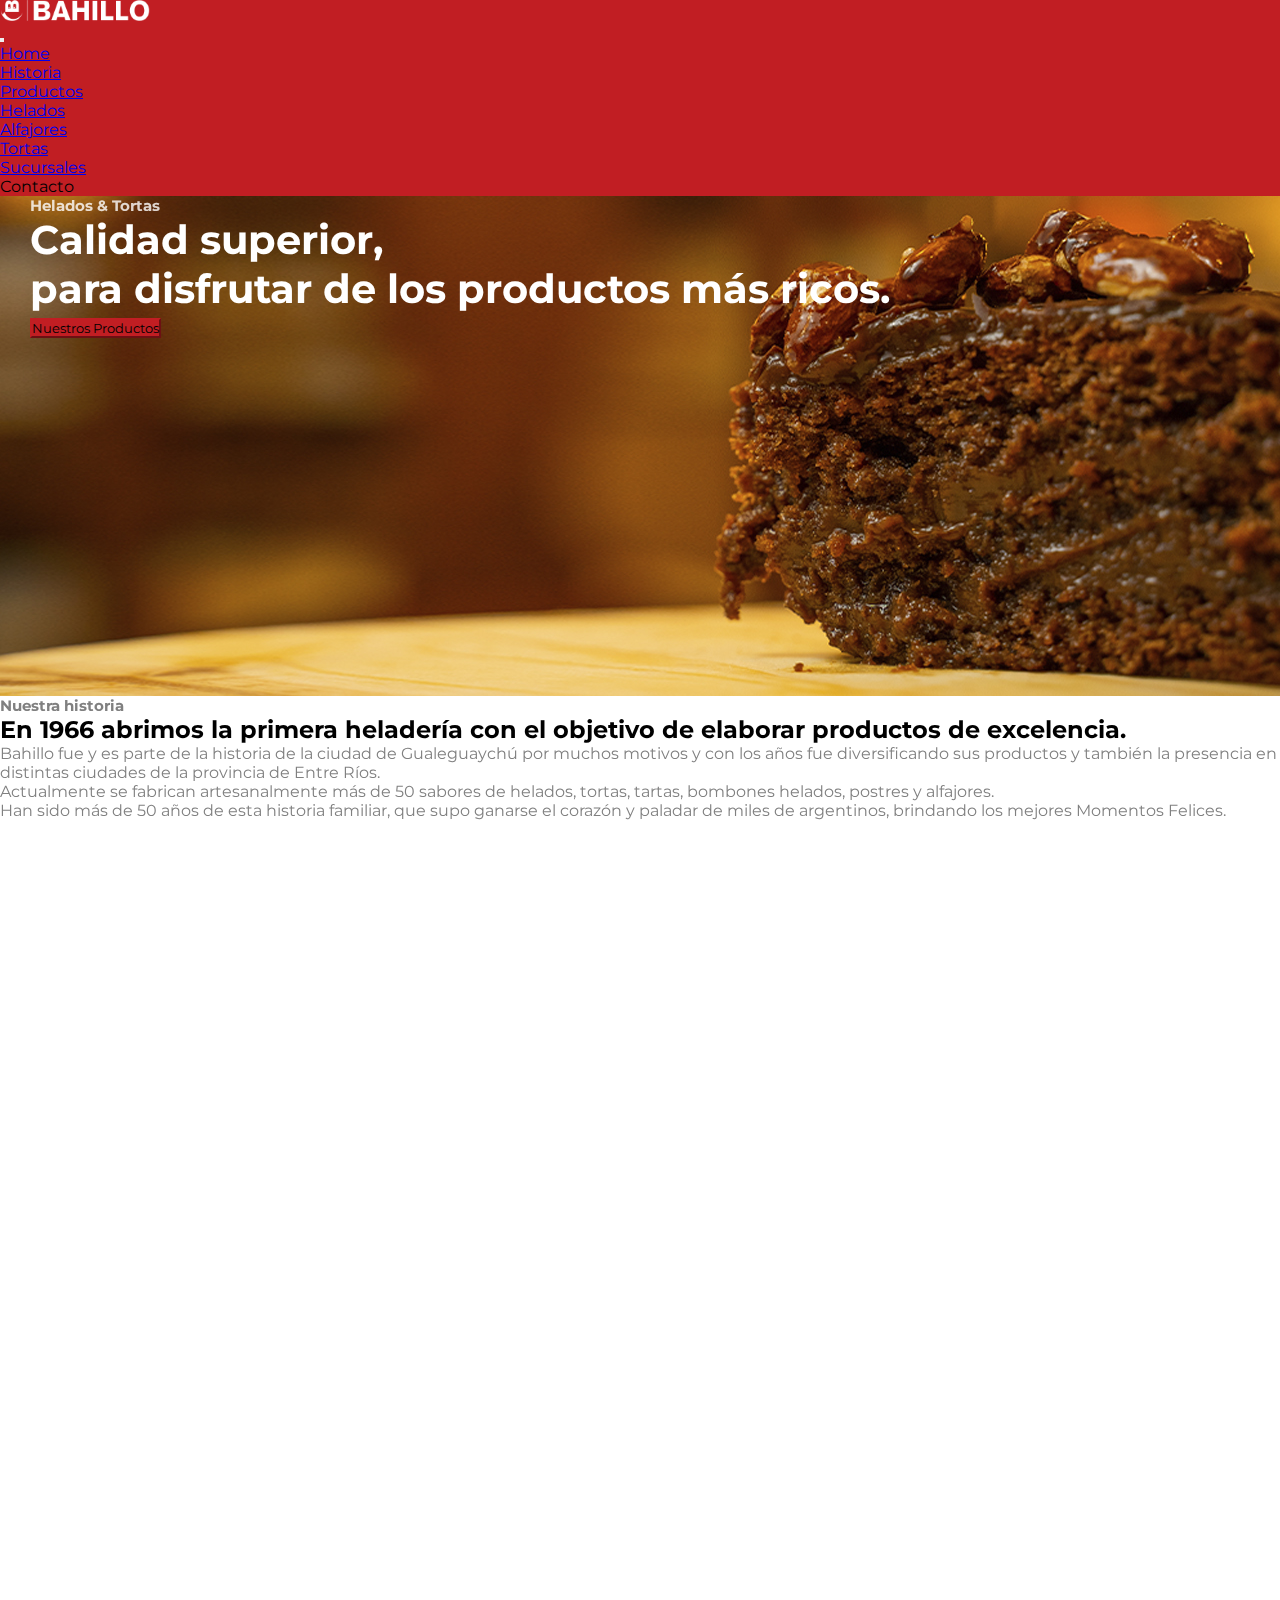
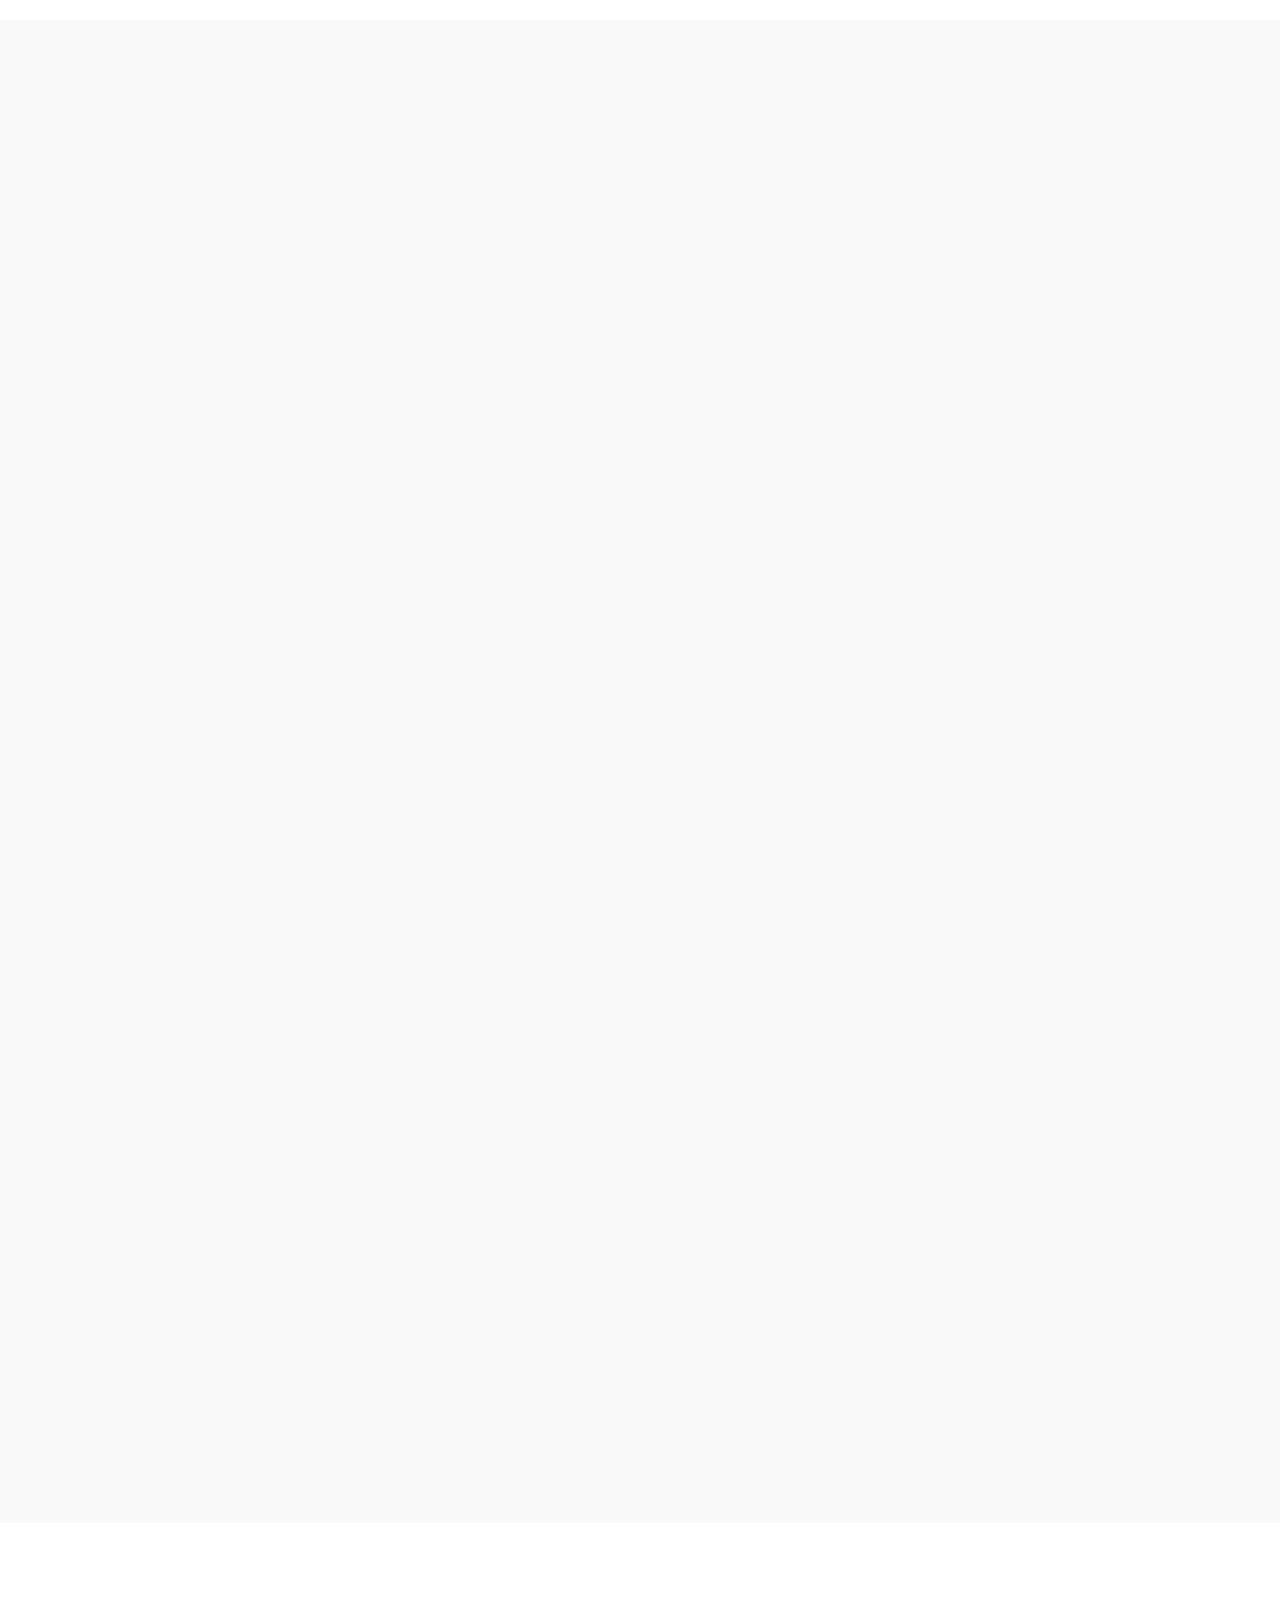
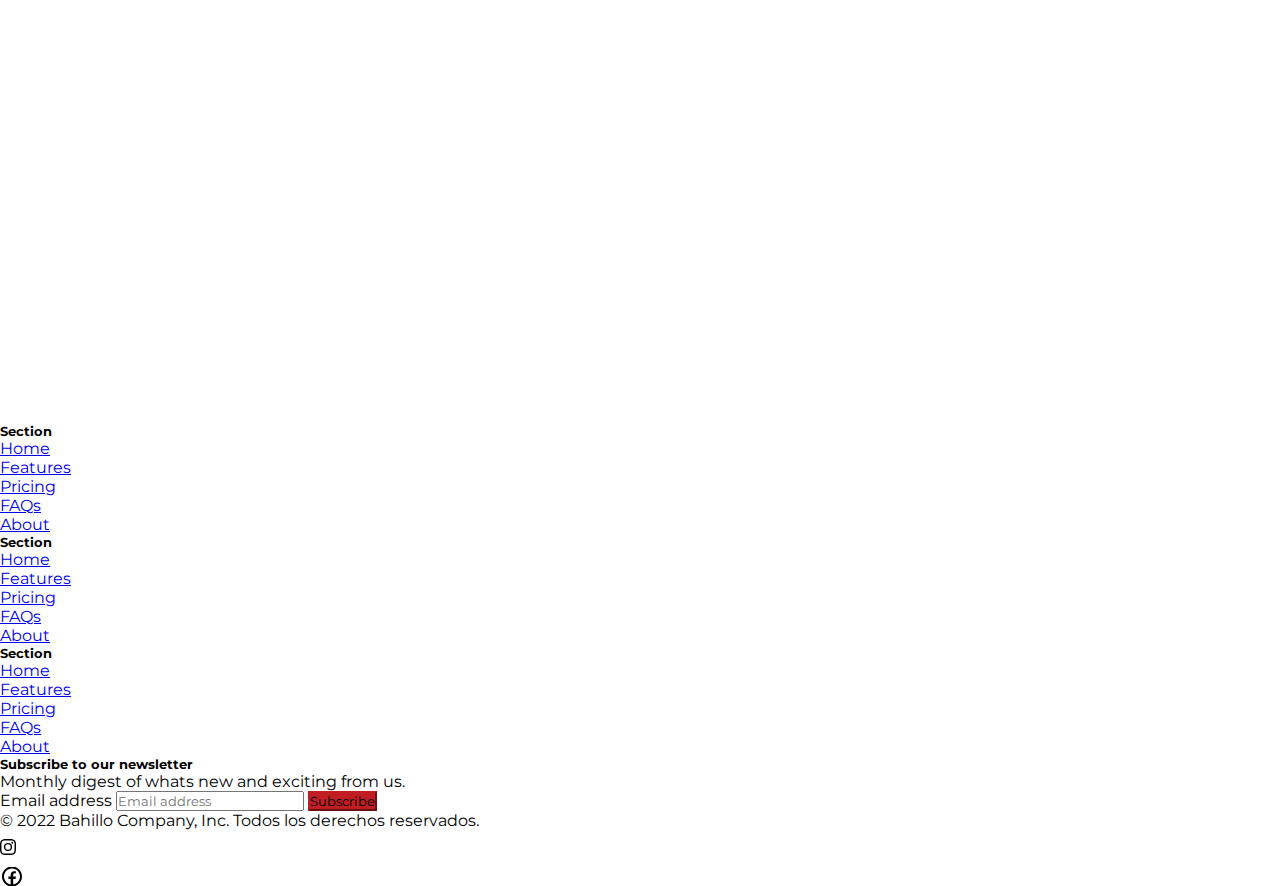
==== index.html @ d0991a2d "first commit" ====
<!DOCTYPE html>
<html lang="en">
<head>
    <meta charset="UTF-8">
    <meta http-equiv="X-UA-Compatible" content="IE=edge">
    <meta name="viewport" content="width=device-width, initial-scale=1.0">
    <link rel="preconnect" href="https://fonts.googleapis.com">
    <link rel="preconnect" href="https://fonts.gstatic.com" crossorigin>
    <link rel="icon" href="./assets/icons/iconredondo-04.png">
    <link href="https://unpkg.com/aos@2.3.1/dist/aos.css" rel="stylesheet">
    <link rel="stylesheet" href="https://unpkg.com/aos@next/dist/aos.css"/>
    <link rel="stylesheet" href="https://cdnjs.cloudflare.com/ajax/libs/animate.css/4.1.1/animate.min.css"/>
    <link href="https://fonts.googleapis.com/css2?family=Montserrat:ital,wght@0,100;0,200;0,300;0,400;0,500;0,600;0,700;0,800;0,900;1,100;1,200;1,300;1,400;1,500;1,600;1,700;1,800;1,900&family=Pacifico&family=Roboto:ital,wght@0,100;0,300;0,400;0,500;0,700;0,900;1,100;1,300;1,400;1,500;1,700;1,900&display=swap" rel="stylesheet">
    <link href="https://cdn.jsdelivr.net/npm/bootstrap@5.1.3/dist/css/bootstrap.min.css" rel="stylesheet" integrity="sha384-1BmE4kWBq78iYhFldvKuhfTAU6auU8tT94WrHftjDbrCEXSU1oBoqyl2QvZ6jIW3" crossorigin="anonymous">
    <link rel="stylesheet" href="./style.css">    
    <title>Bahillo</title>
</head>


<body>


    <nav class="navbar navbar-expand-lg navbar-dark" style= "background-color: #C11E23;">
  <div class="container-fluid">
    <a class="navbar-brand" href="#">
        <img src="/assets/icons/LOGOCOMPLETO.png" width="150" class="d-inline-block align-items-center" alt="logo">
        
      </a>
  </div>
  <button class="navbar-toggler zoom" type="button" data-bs-toggle="collapse" data-bs-target="#navbarSupportedContent" aria-controls="navbarSupportedContent" aria-expanded="false" aria-label="Toggle navigation">
    <span class="navbar-toggler-icon"></span>
  </button>
  <div class="collapse navbar-collapse" id="navbarSupportedContent">
    <ul class="navbar-nav mx-auto mb-2 mb-lg-0">
        <li class="nav-item">
          <a class="nav-link active" aria-current="page" href="#">Home</a>
        </li>
        <li class="nav-item">
          <a class="nav-link" href="#">Historia</a>
        </li>
        <li class="nav-item dropdown">
            <a class="nav-link dropdown-toggle" href="#" id="navbarDropdown" role="button" data-bs-toggle="dropdown" aria-expanded="false">
              Productos
            </a>
            <ul class="dropdown-menu" aria-labelledby="navbarDropdown">
              <li><a class="dropdown-item" href="#">Helados</a></li>
              <li><a class="dropdown-item" href="#">Alfajores</a></li>
              <li><a class="dropdown-item" href="#">Tortas</a></li>
            </ul>
          </li>
          <li class="nav-item">
            <a class="nav-link" href="#">Sucursales</a>
          </li>
        <li class="nav-item">
          <a class="nav-link disabled">Contacto</a>
        </li>

      </ul>
    </div>
  </div>
</nav>


<header>
<div class="cover d-flex align-items-start justify-content-center flex-column wow fade" data-aos="fade-zoom-in"
data-aos-duration="500">
    
    <h3 class="wow fade" data-aos="fade-zoom-in"
    data-aos-duration="2500">Helados &amp; Tortas</h3>
    <h1 class="wow fadeIn" data-aos="fade-up"
    data-aos-duration="1000">Calidad superior, <br> <span class="wow fade" data-aos="fade-zoom-in"
    data-aos-duration="2500">para disfrutar de los productos más ricos.</span></h1>
    <button type="button" class="btn btn-danger btn-sm class wow fade" data-aos="fade-zoom-in"
    data-aos-duration="2500">Nuestros Productos</button>

</div>

</header>

<section id="historia" data-stellar-background-ratio="0.5">
    <div class="container mt-5">
         <div class="row">

              <div class="col-md-6 row align-items-center mb-5">
                   <div class="textohistoria">
                        <div>
                             <h4 class="wow fade" data-aos="fade-zoom-in"
                             data-aos-duration="1500">Nuestra historia</h4>
                             <h2 class=wow fade" data-aos="fade-zoom-in"
                             data-aos-duration="1500">En 1966 abrimos la primera heladería con el objetivo de elaborar productos de excelencia.</h2>
                        </div>

                        <div class="parrafohistoria wow fade" data-aos="fade-zoom-in"
                        data-aos-duration="2500">
                             <p>Bahillo fue y es parte de la historia de la ciudad de Gualeguaychú por muchos motivos y con los años fue diversificando sus productos y también la presencia en distintas ciudades de la provincia de Entre Ríos.</p>
                             <p>Actualmente se fabrican artesanalmente más de 50 sabores de helados, tortas, tartas, bombones helados, postres y alfajores.</p>
                             <p>Han sido más de 50 años de esta historia familiar, que supo ganarse el corazón y paladar de miles de argentinos, brindando los mejores Momentos Felices.</p>
                        </div>
                   </div>
              </div>

              <div class="col-md-6 imgsucursal">
                   <div>
                        <img src="./assets/img/succostanera.jpg"  alt="sucursal" class="container-fluid wow fade" data-aos="fade-left"
                        data-aos-offset="300"
                        data-aos-easing="ease-in-sine" data-aos-duration="1500">
                   </div>
              </div>
              
         </div>
    </div>
</section>



<!-- PRODUCTOS -->

<section class="backcolor">
    
<div class="textproducts justify-content-center mt-5">

        <h2 class="wow fadeIn" data-aos="fade-up"
        data-aos-duration="1000">Nuestros Productos</h2>
        <p class="wow fadeIn" data-aos="fade-up"
        data-aos-duration="1500">CALIDAD ARTESANAL</p>

    </div>



 <div class="container mt-5 mb-5">
     <div class="row justify-content-md-center">
    
  <div class="col-3">
<div class="card wow fadeIn border-0" data-aos="fade-up"
data-aos-duration="1000" style="width: 18rem;">
    <img class="card border-0" src="./assets/img/potes.jpg" alt="Card image cap">
    <div class="card-body">
      <h5 class="card-title">Helados</h5>
      <p class="card-text">Cremas, frutales, especiales de la casa.</p>
      <a href="#" class="btn btn-primary">Más info</a>
    </div>
  </div>
  </div> 

  <div class="col-3">
  <div class="card border-0 wow fadeIn" data-aos="fade-up"
  data-aos-duration="1300" style="width: 18rem;">
    <img class="card-img-top" src="./assets/img/tortas.jpg" alt="Card image cap">
    <div class="card-body">
      <h5 class="card-title">Tortas</h5>
      <p class="card-text">clásicas, heladas, especiales de la casa.</p>
      <a href="#" class="btn btn-primary">Más info</a>
    </div>
  </div>
</div>

<div class="col-3">
  <div class="card wow fadeIn border-0" data-aos="fade-up"
  data-aos-duration="1600" style="width: 18rem;">
    <img class="card-img-top" src="./assets/img/alfajores.jpg" alt="Card image cap">
    <div class="card-body">
      <h5 class="card-title">Alfajores</h5>
      <p class="card-text">Chocolate, Chocolate blanco, Dulce de leche y Fruta.</p>
      <a href="#" class="btn btn-primary">Más info</a>
    </div>
  </div>
</div>
  </div>
   </div>

</section>

<div class="cover2 d-flex align-items-start justify-content-center flex-column wow fade" data-aos="fade-zoom-in"
data-aos-duration="500">
    
    <div>
    
    <h3 class="wow fade" data-aos="fade-zoom-in"
    data-aos-duration="2500"> <img src="./assets/icons/heladito-04.png" alt="icon" width="10"> Helados Artesanales</h3>
    </div>
    <h1 class="wow fadeIn" data-aos="fade-up"
    data-aos-duration="1500">Contamos con una amplia variedad de helados<br> artesanales con recetas exclusivas para cada sabor.</h1>
    <button type="button" class="btn btn-danger btn-sm class wow fade" data-aos="fade-zoom-in"
    data-aos-duration="2500">Conocé nuestros gustos</button>

</div>

<div class="container">
    <footer class="py-5">
      <div class="row">
        <div class="col-2">
          <h5>Section</h5>
          <ul class="nav flex-column">
            <li class="nav-item mb-2"><a href="#" class="nav-link p-0 text-muted">Home</a></li>
            <li class="nav-item mb-2"><a href="#" class="nav-link p-0 text-muted">Features</a></li>
            <li class="nav-item mb-2"><a href="#" class="nav-link p-0 text-muted">Pricing</a></li>
            <li class="nav-item mb-2"><a href="#" class="nav-link p-0 text-muted">FAQs</a></li>
            <li class="nav-item mb-2"><a href="#" class="nav-link p-0 text-muted">About</a></li>
          </ul>
        </div>
  
        <div class="col-2">
          <h5>Section</h5>
          <ul class="nav flex-column">
            <li class="nav-item mb-2"><a href="#" class="nav-link p-0 text-muted">Home</a></li>
            <li class="nav-item mb-2"><a href="#" class="nav-link p-0 text-muted">Features</a></li>
            <li class="nav-item mb-2"><a href="#" class="nav-link p-0 text-muted">Pricing</a></li>
            <li class="nav-item mb-2"><a href="#" class="nav-link p-0 text-muted">FAQs</a></li>
            <li class="nav-item mb-2"><a href="#" class="nav-link p-0 text-muted">About</a></li>
          </ul>
        </div>
  
        <div class="col-2">
          <h5>Section</h5>
          <ul class="nav flex-column">
            <li class="nav-item mb-2"><a href="#" class="nav-link p-0 text-muted">Home</a></li>
            <li class="nav-item mb-2"><a href="#" class="nav-link p-0 text-muted">Features</a></li>
            <li class="nav-item mb-2"><a href="#" class="nav-link p-0 text-muted">Pricing</a></li>
            <li class="nav-item mb-2"><a href="#" class="nav-link p-0 text-muted">FAQs</a></li>
            <li class="nav-item mb-2"><a href="#" class="nav-link p-0 text-muted">About</a></li>
          </ul>
        </div>
  
        <div class="col-4 offset-1">
          <form>
            <h5>Subscribe to our newsletter</h5>
            <p>Monthly digest of whats new and exciting from us.</p>
            <div class="d-flex w-100 gap-2">
              <label for="newsletter1" class="visually-hidden">Email address</label>
              <input id="newsletter1" type="text" class="form-control" placeholder="Email address">
              <button class="btn btn-primary" type="button">Subscribe</button>
            </div>
          </form>
        </div>
      </div>
  
      <div class="d-flex justify-content-between py-4 my-4 border-top">
        <p>&copy; 2022 Bahillo Company, Inc. Todos los derechos reservados.</p>
        <ul class="list-unstyled d-flex">
          <li class="ms-3"><a class="instagram" href="https://www.instagram.com/helados.bahillo/"><svg class="bi" width="24" height="24"><use xlink:href="https://www.instagram.com/helados.bahillo/"/></svg></a></li>
          <li class="ms-3"><a class="face" href="https://www.facebook.com/heladosbahillo1966"><svg class="bi" width="24" height="24"><use xlink:href="https://www.facebook.com/heladosbahillo1966"/></svg></a></li>
        </ul>
      </div>
    </footer>
  </div>
  



<script src="https://cdn.jsdelivr.net/npm/@popperjs/core@2.10.2/dist/umd/popper.min.js" integrity="sha384-7+zCNj/IqJ95wo16oMtfsKbZ9ccEh31eOz1HGyDuCQ6wgnyJNSYdrPa03rtR1zdB" crossorigin="anonymous"></script>
<script src="https://cdn.jsdelivr.net/npm/bootstrap@5.1.3/dist/js/bootstrap.min.js" integrity="sha384-QJHtvGhmr9XOIpI6YVutG+2QOK9T+ZnN4kzFN1RtK3zEFEIsxhlmWl5/YESvpZ13" crossorigin="anonymous"></script>
<script src="https://unpkg.com/aos@2.3.1/dist/aos.js"></script>
      <script>
  AOS.init();
</script>
</body>
</html>
---- style.css ----
* {
  margin: 0;
  padding: 0;
  font-family: 'Montserrat', sans-serif;
}

.cover {
  background-image: url(./assets/img/tortawide.jpg);
  background-repeat: no-repeat;
  background-position: center;
  height: 500px;
}

.cover h1 {
  color: white;
  font-size: 40px;
  margin-left: 30px;
  font-weight: bold;
}

.cover h3 {
  font-size: 15px;
  color: rgba(255, 255, 255, 0.801);
  margin-left: 30px;
}

.cover button {
  margin-top: 5px;
  background-color: #C11E23;
  border-color: #C11E23;
  margin-left: 30px;
}

.textohistoria h4 {
  font-size: 15px;
  color: gray;
}

.textohistoria h2 {
  font-weight: bold;
}

.textohistoria p {
  color: gray;
}

.textproducts h2 {
  font-weight: bold;
  text-align: center;
  font-size: 27px;
}

.textproducts p {
  text-align: center;
  font-size: 12px;
  font-weight: bold;
  color: gray;
}

.backcolor {
  padding: 12px 0px 12px 0px;
  background-color: rgba(201, 201, 201, 0.11);
}

.cover2 {
  background-image: url(./assets/img/heladowide.jpg);
  background-repeat: no-repeat;
  background-position: center;
  height: 500px;
}

.cover2 h1 {
  color: white;
  font-size: 40px;
  margin-left: 30px;
  font-weight: bold;
}

.cover2 h3 {
  font-size: 15px;
  color: #f3f3f3;
  margin-left: 30px;
}

.cover2 button {
  margin-top: 5px;
  background-color: #C11E23;
  border-color: #C11E23;
  margin-left: 30px;
}

.card {
  -webkit-box-shadow: rgba(149, 157, 165, 0.2) 0px 8px 24px;
          box-shadow: rgba(149, 157, 165, 0.2) 0px 8px 24px;
}

.btn {
  background-color: #C11E23;
  border-color: #C11E23;
}

.instagram {
  background-image: url(./assets/icons/instagram.svg);
  background-repeat: no-repeat;
}

.face {
  background-image: url(./assets/icons/icons8-facebook.svg);
  background-repeat: no-repeat;
  background-position: 0%;
}
/*# sourceMappingURL=style.css.map */
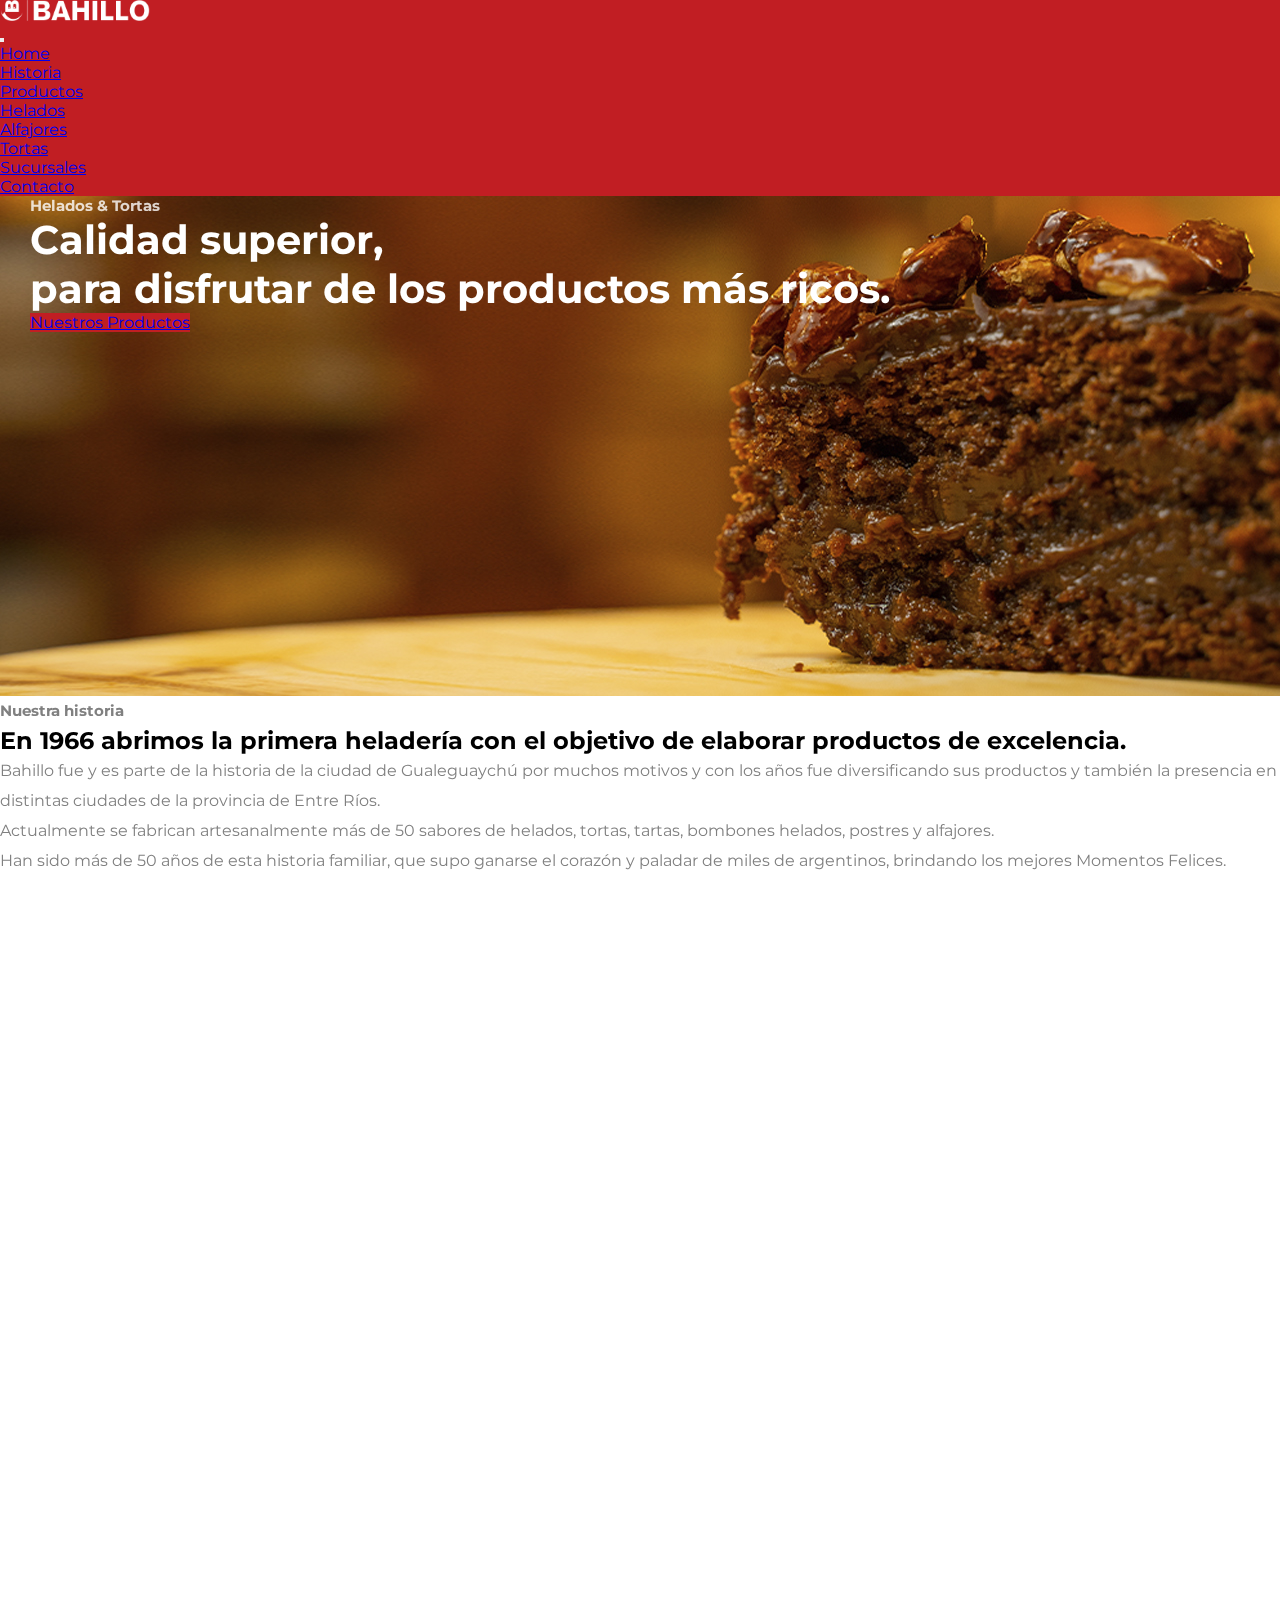
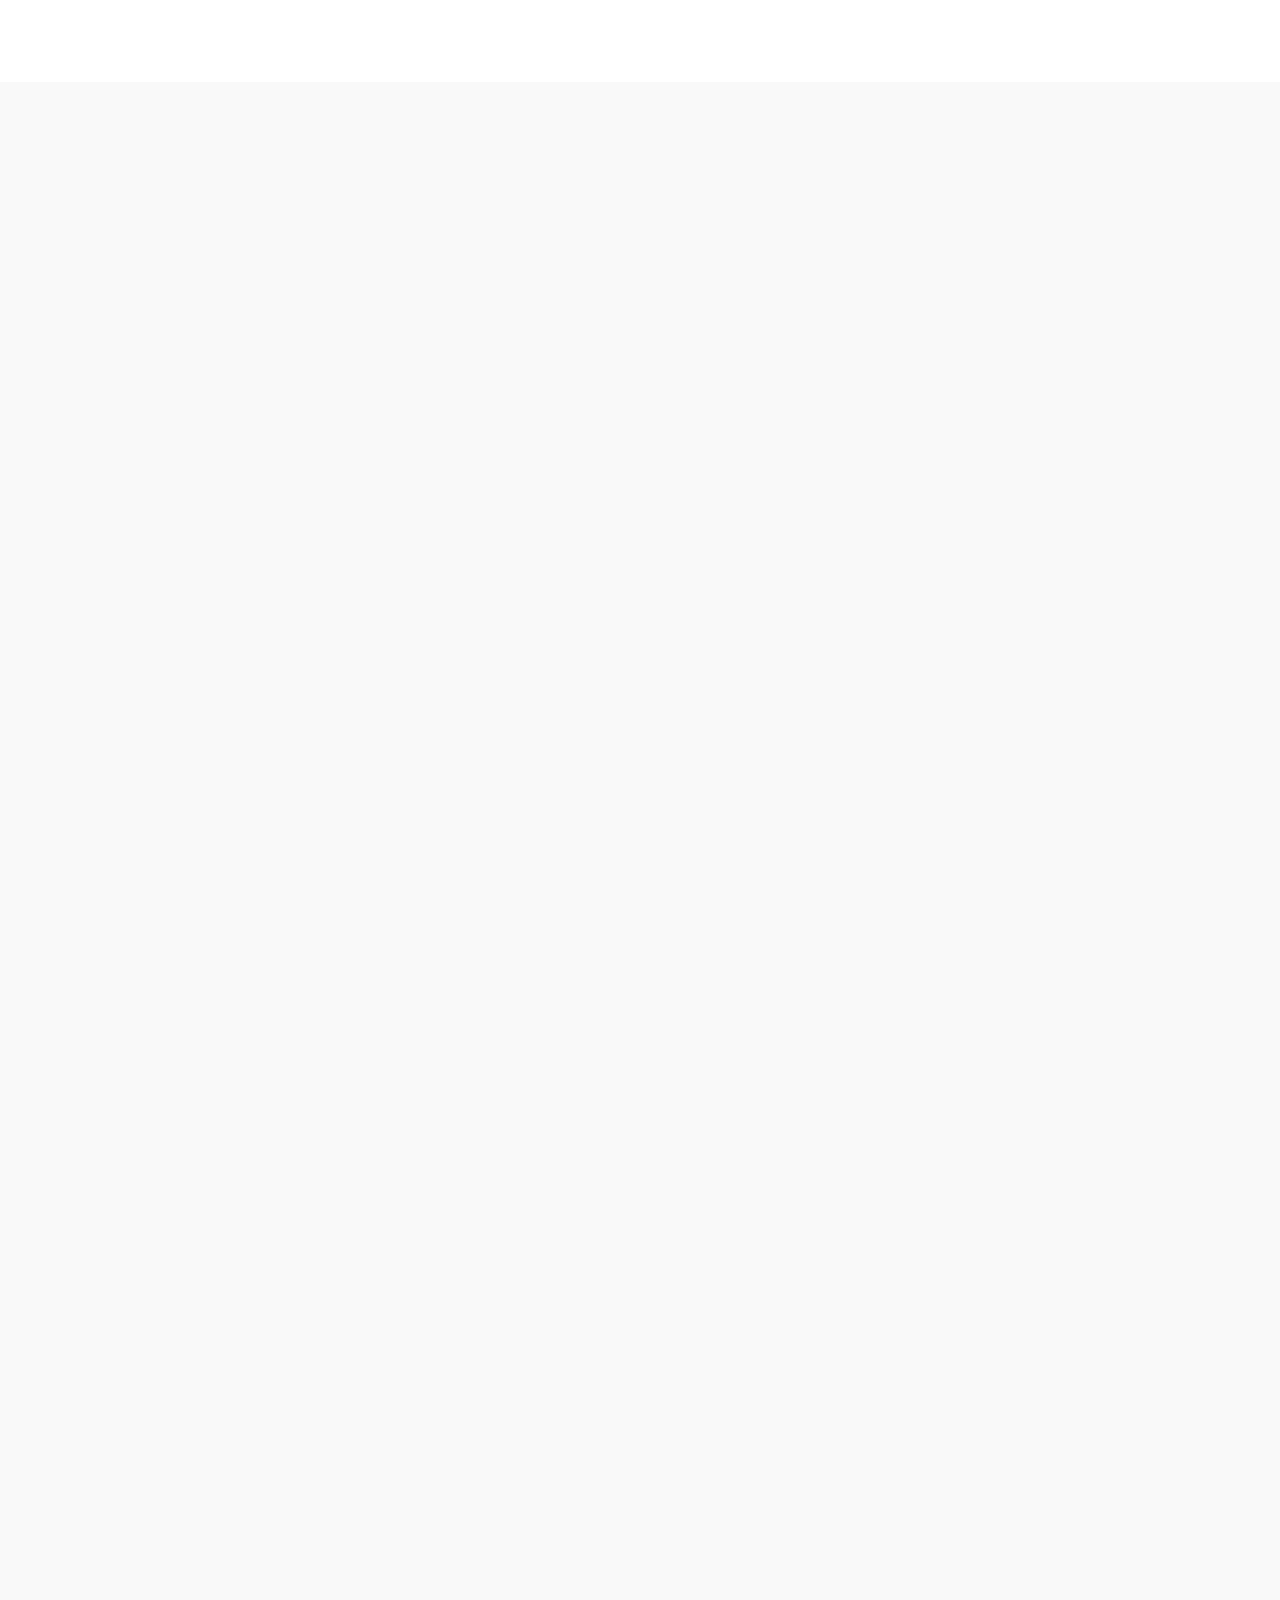
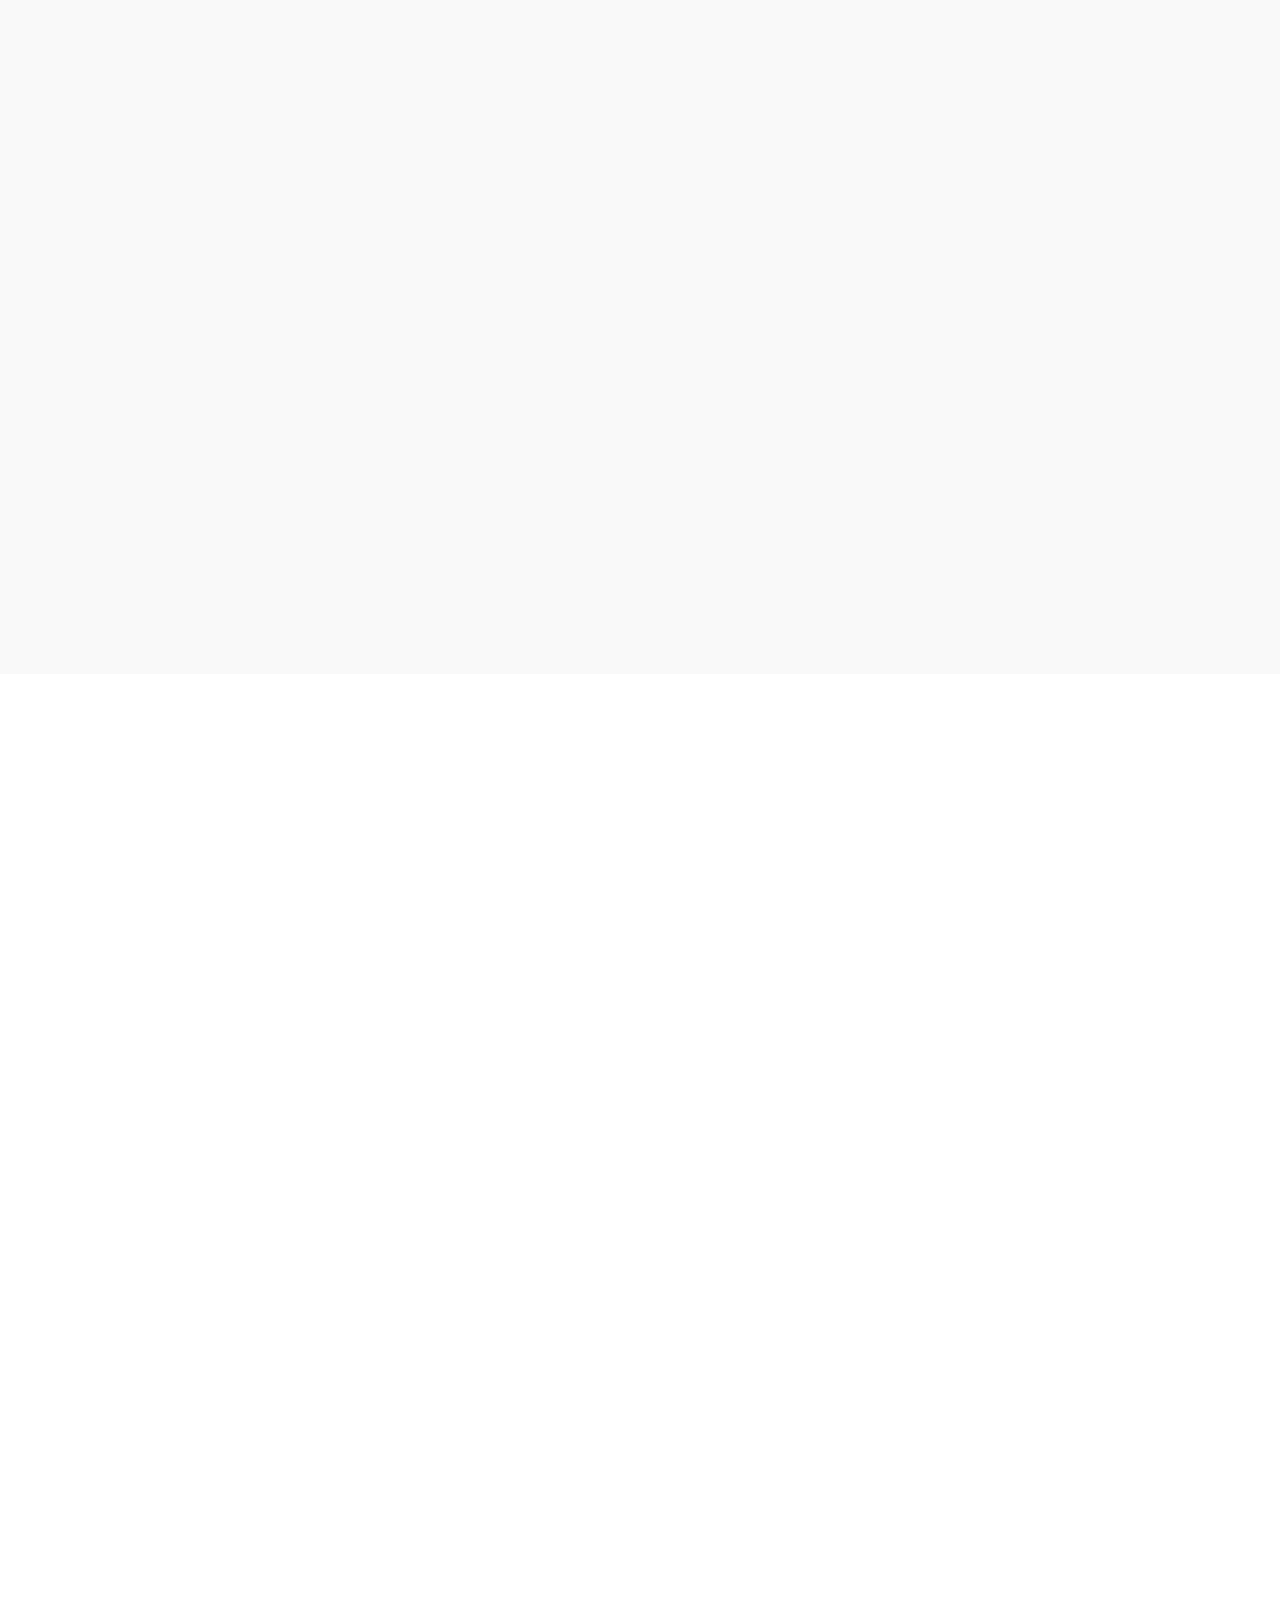
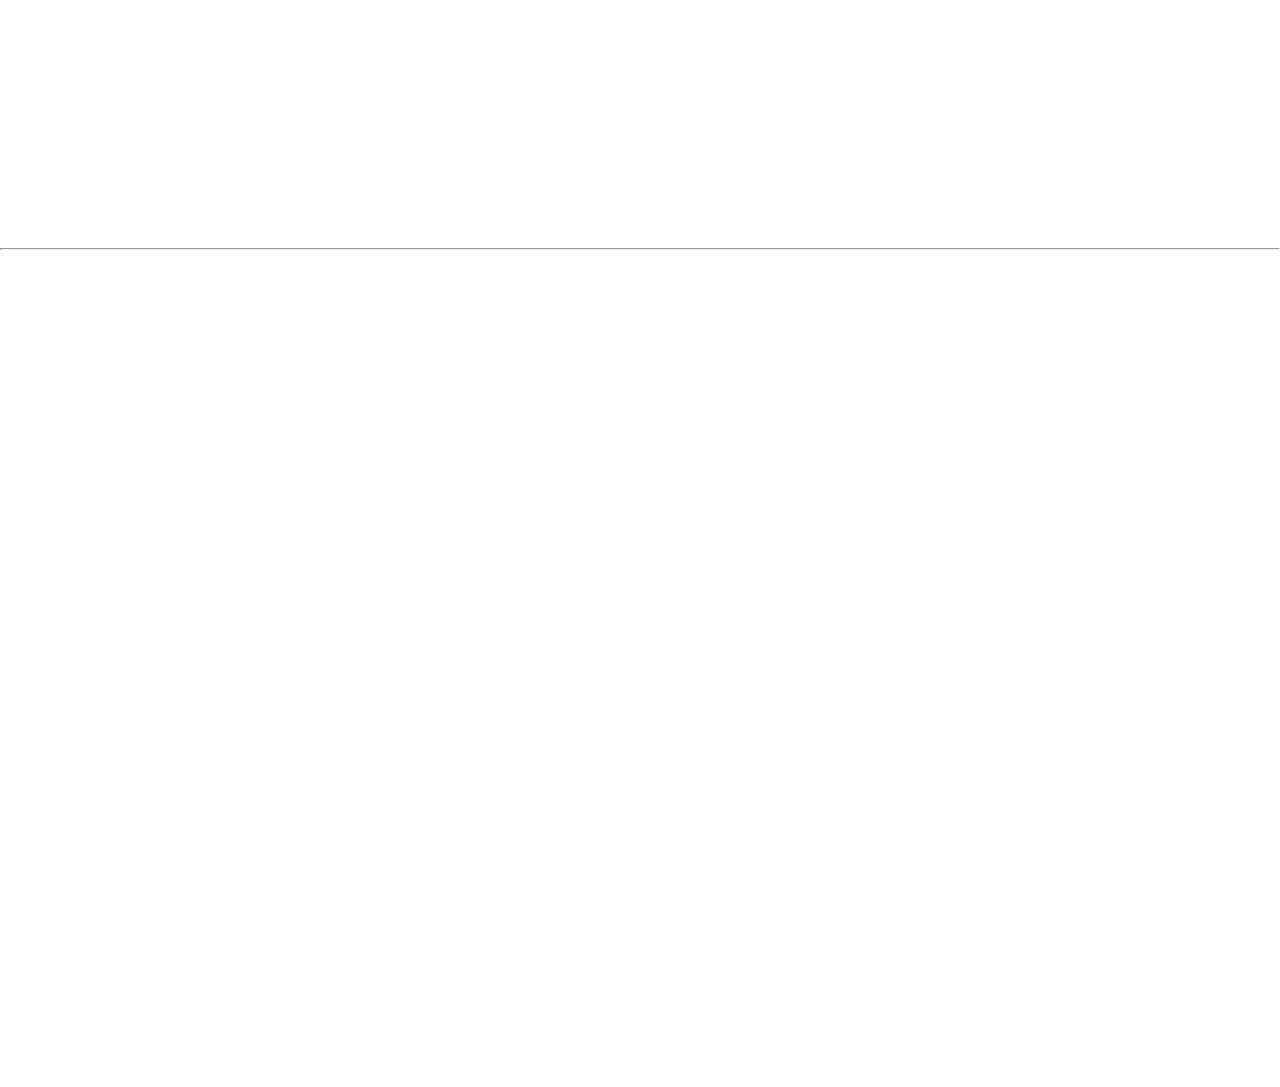
==== commit 73b1d0ae: "segundo commit" ====
--- a/index.html
+++ b/index.html
@@ -23,11 +23,11 @@
     <nav class="navbar navbar-expand-lg navbar-dark" style= "background-color: #C11E23;">
   <div class="container-fluid">
     <a class="navbar-brand" href="#">
-        <img src="/assets/icons/LOGOCOMPLETO.png" width="150" class="d-inline-block align-items-center" alt="logo">
+        <img src="/assets/icons/LOGOCOMPLETO.png" width="150" class="d-inline-block align-items-center navmedia" alt="logo">
         
       </a>
   </div>
-  <button class="navbar-toggler zoom" type="button" data-bs-toggle="collapse" data-bs-target="#navbarSupportedContent" aria-controls="navbarSupportedContent" aria-expanded="false" aria-label="Toggle navigation">
+  <button class="navbar-toggler" type="button" data-bs-toggle="collapse" data-bs-target="#navbarSupportedContent" aria-controls="navbarSupportedContent" aria-expanded="false" aria-label="Toggle navigation">
     <span class="navbar-toggler-icon"></span>
   </button>
   <div class="collapse navbar-collapse" id="navbarSupportedContent">
@@ -36,23 +36,23 @@
           <a class="nav-link active" aria-current="page" href="#">Home</a>
         </li>
         <li class="nav-item">
-          <a class="nav-link" href="#">Historia</a>
+          <a class="nav-link" href="#historia">Historia</a>
         </li>
         <li class="nav-item dropdown">
-            <a class="nav-link dropdown-toggle" href="#" id="navbarDropdown" role="button" data-bs-toggle="dropdown" aria-expanded="false">
+            <a class="nav-link dropdown-toggle" href="#productos" id="navbarDropdown" role="button" data-bs-toggle="dropdown" aria-expanded="false">
               Productos
             </a>
             <ul class="dropdown-menu" aria-labelledby="navbarDropdown">
-              <li><a class="dropdown-item" href="#">Helados</a></li>
-              <li><a class="dropdown-item" href="#">Alfajores</a></li>
-              <li><a class="dropdown-item" href="#">Tortas</a></li>
+              <li><a class="dropdown-item" href="./pages/helados.html">Helados</a></li>
+              <li><a class="dropdown-item" href="#productos">Alfajores</a></li>
+              <li><a class="dropdown-item" href="#productos">Tortas</a></li>
             </ul>
           </li>
           <li class="nav-item">
-            <a class="nav-link" href="#">Sucursales</a>
+            <a class="nav-link" href="#sucursales">Sucursales</a>
           </li>
         <li class="nav-item">
-          <a class="nav-link disabled">Contacto</a>
+          <a class="nav-link" href="#contacto">Contacto</a>
         </li>
 
       </ul>
@@ -62,31 +62,39 @@
 
 
 <header>
+  <a name="#home" id="home"></a>
 <div class="cover d-flex align-items-start justify-content-center flex-column wow fade" data-aos="fade-zoom-in"
 data-aos-duration="500">
     
     <h3 class="wow fade" data-aos="fade-zoom-in"
     data-aos-duration="2500">Helados &amp; Tortas</h3>
+    
     <h1 class="wow fadeIn" data-aos="fade-up"
-    data-aos-duration="1000">Calidad superior, <br> <span class="wow fade" data-aos="fade-zoom-in"
+    data-aos-duration="1500">Calidad superior, <br> <span class="wow fade" data-aos="fade-zoom-in"
     data-aos-duration="2500">para disfrutar de los productos más ricos.</span></h1>
-    <button type="button" class="btn btn-danger btn-sm class wow fade" data-aos="fade-zoom-in"
-    data-aos-duration="2500">Nuestros Productos</button>
+    
+    <a href="#productos" type="button" class="btn btn-danger btn-sm class wow fade" data-aos="fade-zoom-in"
+    data-aos-duration="2500">Nuestros Productos</a>
+
+    <!-- <a href="#productos"></a>
+    <a href="#productos" class="btn btn-primary btn-lg active" role="button" aria-pressed="true">Primary link</a> -->
 
 </div>
 
 </header>
 
-<section id="historia" data-stellar-background-ratio="0.5">
+<section id="historia" data-stellar-background-ratio="0.5"> <a name="#historia" id="#historia"></a>
     <div class="container mt-5">
          <div class="row">
 
               <div class="col-md-6 row align-items-center mb-5">
+
                    <div class="textohistoria">
                         <div>
+                          
                              <h4 class="wow fade" data-aos="fade-zoom-in"
                              data-aos-duration="1500">Nuestra historia</h4>
-                             <h2 class=wow fade" data-aos="fade-zoom-in"
+                             <h2 class="wow fade" data-aos="fade-zoom-in"
                              data-aos-duration="1500">En 1966 abrimos la primera heladería con el objetivo de elaborar productos de excelencia.</h2>
                         </div>
 
@@ -103,7 +111,7 @@
                    <div>
                         <img src="./assets/img/succostanera.jpg"  alt="sucursal" class="container-fluid wow fade" data-aos="fade-left"
                         data-aos-offset="300"
-                        data-aos-easing="ease-in-sine" data-aos-duration="1500">
+                        data-aos-easing="ease-in-sine" data-aos-duration="1000">
                    </div>
               </div>
               
@@ -111,11 +119,10 @@
     </div>
 </section>
 
-
-
 <!-- PRODUCTOS -->
 
-<section class="backcolor">
+<section class="backcolor"> <a name="#productos" id="productos"></a>
+  
     
 <div class="textproducts justify-content-center mt-5">
 
@@ -128,22 +135,24 @@
 
 
 
- <div class="container mt-5 mb-5">
-     <div class="row justify-content-md-center">
-    
-  <div class="col-3">
+ <div class="container mt-5 mb-5 container-fluid flexproducts">
+     <div class="row justify-content-md-center g-4">
+    
+  <div class="col">
 <div class="card wow fadeIn border-0" data-aos="fade-up"
 data-aos-duration="1000" style="width: 18rem;">
     <img class="card border-0" src="./assets/img/potes.jpg" alt="Card image cap">
     <div class="card-body">
       <h5 class="card-title">Helados</h5>
       <p class="card-text">Cremas, frutales, especiales de la casa.</p>
-      <a href="#" class="btn btn-primary">Más info</a>
+      <a href="./pages/helados.html" class="btn btn-primary">Más info</a>
     </div>
   </div>
   </div> 
 
-  <div class="col-3">
+  
+
+  <div class="col">
   <div class="card border-0 wow fadeIn" data-aos="fade-up"
   data-aos-duration="1300" style="width: 18rem;">
     <img class="card-img-top" src="./assets/img/tortas.jpg" alt="Card image cap">
@@ -155,7 +164,20 @@
   </div>
 </div>
 
-<div class="col-3">
+<div class="col">
+  <div class="card border-0 wow fadeIn" data-aos="fade-up"
+  data-aos-duration="1300" style="width: 18rem;">
+    <img class="card-img-top" src="./assets/img/tortas.jpg" alt="Card image cap">
+    <div class="card-body">
+      <h5 class="card-title">Meriendas</h5>
+      <p class="card-text">clásicas, heladas, especiales de la casa.</p>
+      <a href="#" class="btn btn-primary">Más info</a>
+    </div>
+  </div>
+</div>
+
+
+<div class="col">
   <div class="card wow fadeIn border-0" data-aos="fade-up"
   data-aos-duration="1600" style="width: 18rem;">
     <img class="card-img-top" src="./assets/img/alfajores.jpg" alt="Card image cap">
@@ -171,6 +193,8 @@
 
 </section>
 
+
+
 <div class="cover2 d-flex align-items-start justify-content-center flex-column wow fade" data-aos="fade-zoom-in"
 data-aos-duration="500">
     
@@ -181,14 +205,79 @@
     </div>
     <h1 class="wow fadeIn" data-aos="fade-up"
     data-aos-duration="1500">Contamos con una amplia variedad de helados<br> artesanales con recetas exclusivas para cada sabor.</h1>
-    <button type="button" class="btn btn-danger btn-sm class wow fade" data-aos="fade-zoom-in"
-    data-aos-duration="2500">Conocé nuestros gustos</button>
-
-</div>
-
-<div class="container">
+    <a href="./pages/helados.html"> <button type="button" class="btn btn-danger btn-sm class wow fade" data-aos="fade-zoom-in"
+    data-aos-duration="2500">Conocé nuestros gustos</button></a>
+
+</div>
+
+
+
+<section data-stellar-background-ratio="0.5"> <a name="#sucursales" id="sucursales"></a>
+  <div class="container mt-5 mb-5">
+       <div class="row">
+
+            <div class="col-md-6 row align-items-center mb-5">
+                 <div class="textohistoria">
+                      <div>
+                           <h4 class="wow fade" data-aos="fade-zoom-in"
+                           data-aos-duration="1000">
+                           <img src="./assets/icons/logocaritaroja-02.png" alt="icon" width="15"> Nuestras Sucursales</h4>
+                           <h2 class="wow fade" data-aos="fade-zoom-in"
+                           data-aos-duration="1500">Tu momento feliz, cada vez más cerca.</h2>
+                      </div>
+
+                      <div class="parrafohistoria wow fade" data-aos="fade-zoom-in"
+                      data-aos-duration="2500">
+                           <p>Bahillo fue y es parte de la historia de la ciudad de Gualeguaychú por muchos motivos y con los años fue diversificando sus productos y también la presencia en distintas ciudades de la provincia de Entre Ríos.</p>
+                           <p>Actualmente se fabrican artesanalmente más de 50 sabores de helados, tortas, tartas, bombones helados, postres y alfajores.</p>
+                           <p>Han sido más de 50 años de esta historia familiar, que supo ganarse el corazón y paladar de miles de argentinos, brindando los mejores Momentos Felices.</p>
+                      </div>
+                 </div>
+            </div>
+
+            <div class="col-md-6 google-map">
+                 <div>
+                  <iframe src="https://www.google.com/maps/d/u/0/embed?mid=1ZmCgDdGkYfcALQXzLk0ZD2GAinlu5NQi&ehbc=2E312F" width="640" height="480" class="google-maps wow fade" data-aos="fade-zoom-in"
+                  data-aos-duration="1500"></iframe>
+                 </div>
+            </div>
+            
+       </div>
+  </div>
+</section>
+
+<hr style="color: #79797988;" />
+
+<!-- //CONTACTO // -->
+
+<div class="col-md-6 col-sm-12 w-100 mt-5"> <a name="#contacto" id="contacto"></a>
+
+  <div class="textcontact justify-content-center mt-5">
+
+    <h2 class="wow fadeIn" data-aos="fade-up"
+    data-aos-duration="1000">Contacto</h2>
+    <p class="wow fadeIn" data-aos="fade-up"
+    data-aos-duration="1500">ENVIANOS TU CONSULTA</p>
+
+</div>
+
+
+
+<div class="container wow fade" data-aos="fade-zoom-in"
+data-aos-duration="1500">
     <footer class="py-5">
       <div class="row">
+        <div class="col-2">
+          <h5>Secciones</h5>
+          <ul class="nav flex-column">
+            <li class="nav-item mb-2"><a href="#home" class="nav-link p-0 text-muted">Home</a></li>
+            <li class="nav-item mb-2"><a href="#historia" class="nav-link p-0 text-muted">Historia</a></li>
+            <li class="nav-item mb-2"><a href="#productos" class="nav-link p-0 text-muted">Productos</a></li>
+            <li class="nav-item mb-2"><a href="#sucursales" class="nav-link p-0 text-muted">Sucursales</a></li>
+            <li class="nav-item mb-2"><a href="#contacto" class="nav-link p-0 text-muted">Contacto</a></li>
+          </ul>
+        </div>
+  
         <div class="col-2">
           <h5>Section</h5>
           <ul class="nav flex-column">
@@ -211,25 +300,14 @@
           </ul>
         </div>
   
-        <div class="col-2">
-          <h5>Section</h5>
-          <ul class="nav flex-column">
-            <li class="nav-item mb-2"><a href="#" class="nav-link p-0 text-muted">Home</a></li>
-            <li class="nav-item mb-2"><a href="#" class="nav-link p-0 text-muted">Features</a></li>
-            <li class="nav-item mb-2"><a href="#" class="nav-link p-0 text-muted">Pricing</a></li>
-            <li class="nav-item mb-2"><a href="#" class="nav-link p-0 text-muted">FAQs</a></li>
-            <li class="nav-item mb-2"><a href="#" class="nav-link p-0 text-muted">About</a></li>
-          </ul>
-        </div>
-  
-        <div class="col-4 offset-1">
+        <div class="col-4 offset-2">
           <form>
-            <h5>Subscribe to our newsletter</h5>
-            <p>Monthly digest of whats new and exciting from us.</p>
+            <h5>Subscribite para recibir nuestras novedades</h5>
+            <p>Las mejores promociones</p>
             <div class="d-flex w-100 gap-2">
-              <label for="newsletter1" class="visually-hidden">Email address</label>
-              <input id="newsletter1" type="text" class="form-control" placeholder="Email address">
-              <button class="btn btn-primary" type="button">Subscribe</button>
+              <label for="newsletter1" class="visually-hidden">email</label>
+              <input id="newsletter1" type="text" class="form-control" placeholder="ingresa tu email">
+              <button class="btn btn-primary" type="button">Suscribete</button>
             </div>
           </form>
         </div>
@@ -238,8 +316,12 @@
       <div class="d-flex justify-content-between py-4 my-4 border-top">
         <p>&copy; 2022 Bahillo Company, Inc. Todos los derechos reservados.</p>
         <ul class="list-unstyled d-flex">
-          <li class="ms-3"><a class="instagram" href="https://www.instagram.com/helados.bahillo/"><svg class="bi" width="24" height="24"><use xlink:href="https://www.instagram.com/helados.bahillo/"/></svg></a></li>
-          <li class="ms-3"><a class="face" href="https://www.facebook.com/heladosbahillo1966"><svg class="bi" width="24" height="24"><use xlink:href="https://www.facebook.com/heladosbahillo1966"/></svg></a></li>
+          <li class="ms-3"><a class="instagram" href="https://www.instagram.com/helados.bahillo/"><svg xmlns="http://www.w3.org/2000/svg" width="20" height="20" fill="currentColor" class="bi bi-instagram" viewBox="0 0 16 16">
+            <path d="M8 0C5.829 0 5.556.01 4.703.048 3.85.088 3.269.222 2.76.42a3.917 3.917 0 0 0-1.417.923A3.927 3.927 0 0 0 .42 2.76C.222 3.268.087 3.85.048 4.7.01 5.555 0 5.827 0 8.001c0 2.172.01 2.444.048 3.297.04.852.174 1.433.372 1.942.205.526.478.972.923 1.417.444.445.89.719 1.416.923.51.198 1.09.333 1.942.372C5.555 15.99 5.827 16 8 16s2.444-.01 3.298-.048c.851-.04 1.434-.174 1.943-.372a3.916 3.916 0 0 0 1.416-.923c.445-.445.718-.891.923-1.417.197-.509.332-1.09.372-1.942C15.99 10.445 16 10.173 16 8s-.01-2.445-.048-3.299c-.04-.851-.175-1.433-.372-1.941a3.926 3.926 0 0 0-.923-1.417A3.911 3.911 0 0 0 13.24.42c-.51-.198-1.092-.333-1.943-.372C10.443.01 10.172 0 7.998 0h.003zm-.717 1.442h.718c2.136 0 2.389.007 3.232.046.78.035 1.204.166 1.486.275.373.145.64.319.92.599.28.28.453.546.598.92.11.281.24.705.275 1.485.039.843.047 1.096.047 3.231s-.008 2.389-.047 3.232c-.035.78-.166 1.203-.275 1.485a2.47 2.47 0 0 1-.599.919c-.28.28-.546.453-.92.598-.28.11-.704.24-1.485.276-.843.038-1.096.047-3.232.047s-2.39-.009-3.233-.047c-.78-.036-1.203-.166-1.485-.276a2.478 2.478 0 0 1-.92-.598 2.48 2.48 0 0 1-.6-.92c-.109-.281-.24-.705-.275-1.485-.038-.843-.046-1.096-.046-3.233 0-2.136.008-2.388.046-3.231.036-.78.166-1.204.276-1.486.145-.373.319-.64.599-.92.28-.28.546-.453.92-.598.282-.11.705-.24 1.485-.276.738-.034 1.024-.044 2.515-.045v.002zm4.988 1.328a.96.96 0 1 0 0 1.92.96.96 0 0 0 0-1.92zm-4.27 1.122a4.109 4.109 0 1 0 0 8.217 4.109 4.109 0 0 0 0-8.217zm0 1.441a2.667 2.667 0 1 1 0 5.334 2.667 2.667 0 0 1 0-5.334z"/>
+          </svg></a></li>
+          <li class="ms-3"><a class="face" href="https://www.facebook.com/heladosbahillo1966"><svg xmlns="http://www.w3.org/2000/svg" width="20" height="20" fill="currentColor" class="bi bi-facebook" viewBox="0 0 16 16">
+            <path d="M16 8.049c0-4.446-3.582-8.05-8-8.05C3.58 0-.002 3.603-.002 8.05c0 4.017 2.926 7.347 6.75 7.951v-5.625h-2.03V8.05H6.75V6.275c0-2.017 1.195-3.131 3.022-3.131.876 0 1.791.157 1.791.157v1.98h-1.009c-.993 0-1.303.621-1.303 1.258v1.51h2.218l-.354 2.326H9.25V16c3.824-.604 6.75-3.934 6.75-7.951z"/>
+          </svg></a></li>
         </ul>
       </div>
     </footer>
--- a/style.css
+++ b/style.css
@@ -24,7 +24,7 @@
   margin-left: 30px;
 }
 
-.cover button {
+.cover a {
   margin-top: 5px;
   background-color: #C11E23;
   border-color: #C11E23;
@@ -99,14 +99,83 @@
   border-color: #C11E23;
 }
 
-.instagram {
-  background-image: url(./assets/icons/instagram.svg);
-  background-repeat: no-repeat;
+/* CONTACT */
+.textcontact h2 {
+  font-weight: bold;
+  text-align: center;
+  font-size: 34px;
+  margin-bottom: 0px;
 }
 
-.face {
-  background-image: url(./assets/icons/icons8-facebook.svg);
-  background-repeat: no-repeat;
-  background-position: 0%;
+.textcontact p {
+  text-align: center;
+  font-size: 12px;
+  font-weight: bold;
+  color: gray;
+}
+
+.red-color {
+  color: red;
+}
+
+/* HELADOS */
+.container div {
+  line-height: 30px;
+}
+
+.container div ul {
+  list-style: none;
+  margin-top: 15px;
+  font-style: bold;
+}
+
+.container div ul li {
+  font-weight: 450;
+}
+
+.container div .strong {
+  font-weight: bold;
+  color: #C11E23;
+}
+
+.ingredientes {
+  margin-top: -20px;
+  font-weight: 400;
+}
+
+.ingredientes2 {
+  margin-top: -20px;
+  font-weight: 400;
+  font-size: 11px;
+}
+
+.backgustos {
+  background-image: url(./assets/img/fondo.png);
+  background-size: contain;
+}
+
+@media (max-width: 991px) {
+  nav img {
+    width: 100px;
+  }
+  .cover {
+    background-size: cover;
+    background-position: 60%;
+  }
+  .cover h1 {
+    font-size: 30px;
+  }
+  .col-3 {
+    width: 250px;
+  }
+  .cover2 {
+    background-position: 90%;
+  }
+  .cover2 h1 {
+    font-size: 30px;
+  }
+  .flexproducts {
+    margin-left: 40px;
+  }
 }
 /*# sourceMappingURL=style.css.map */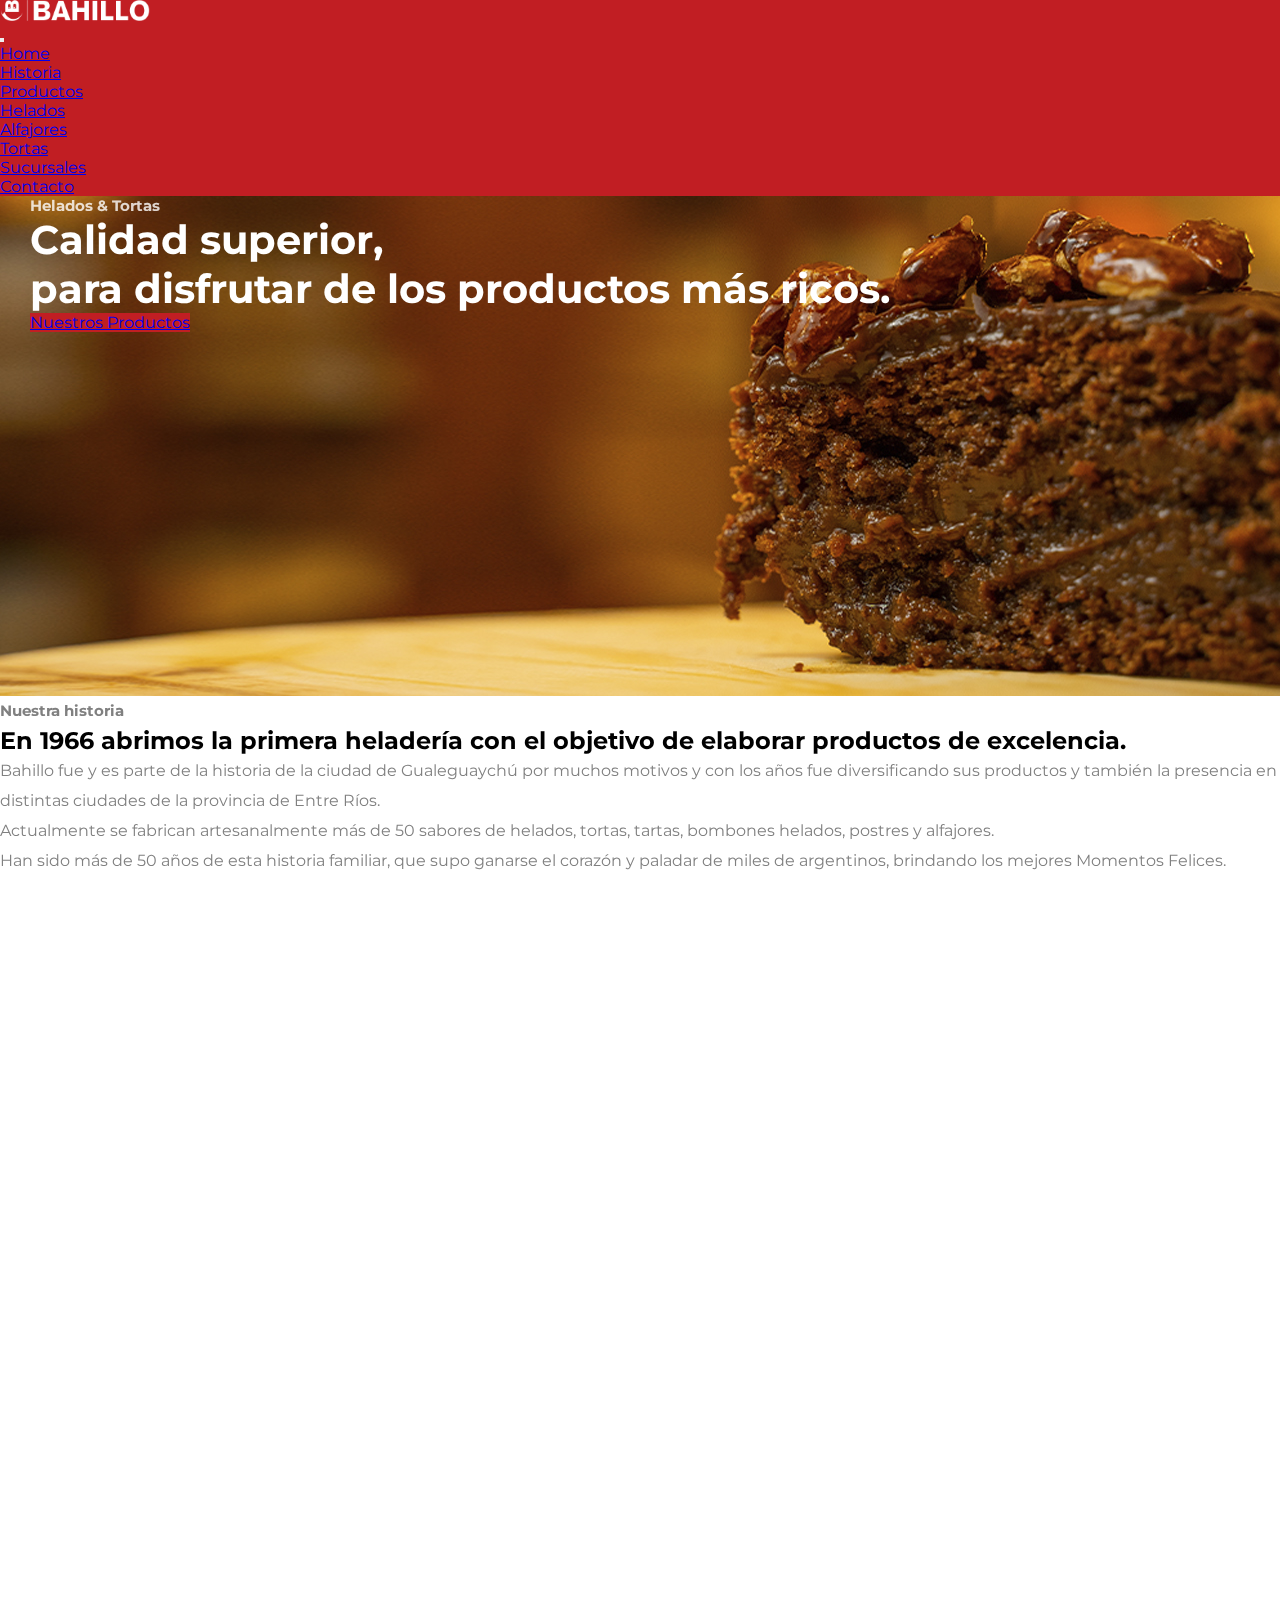
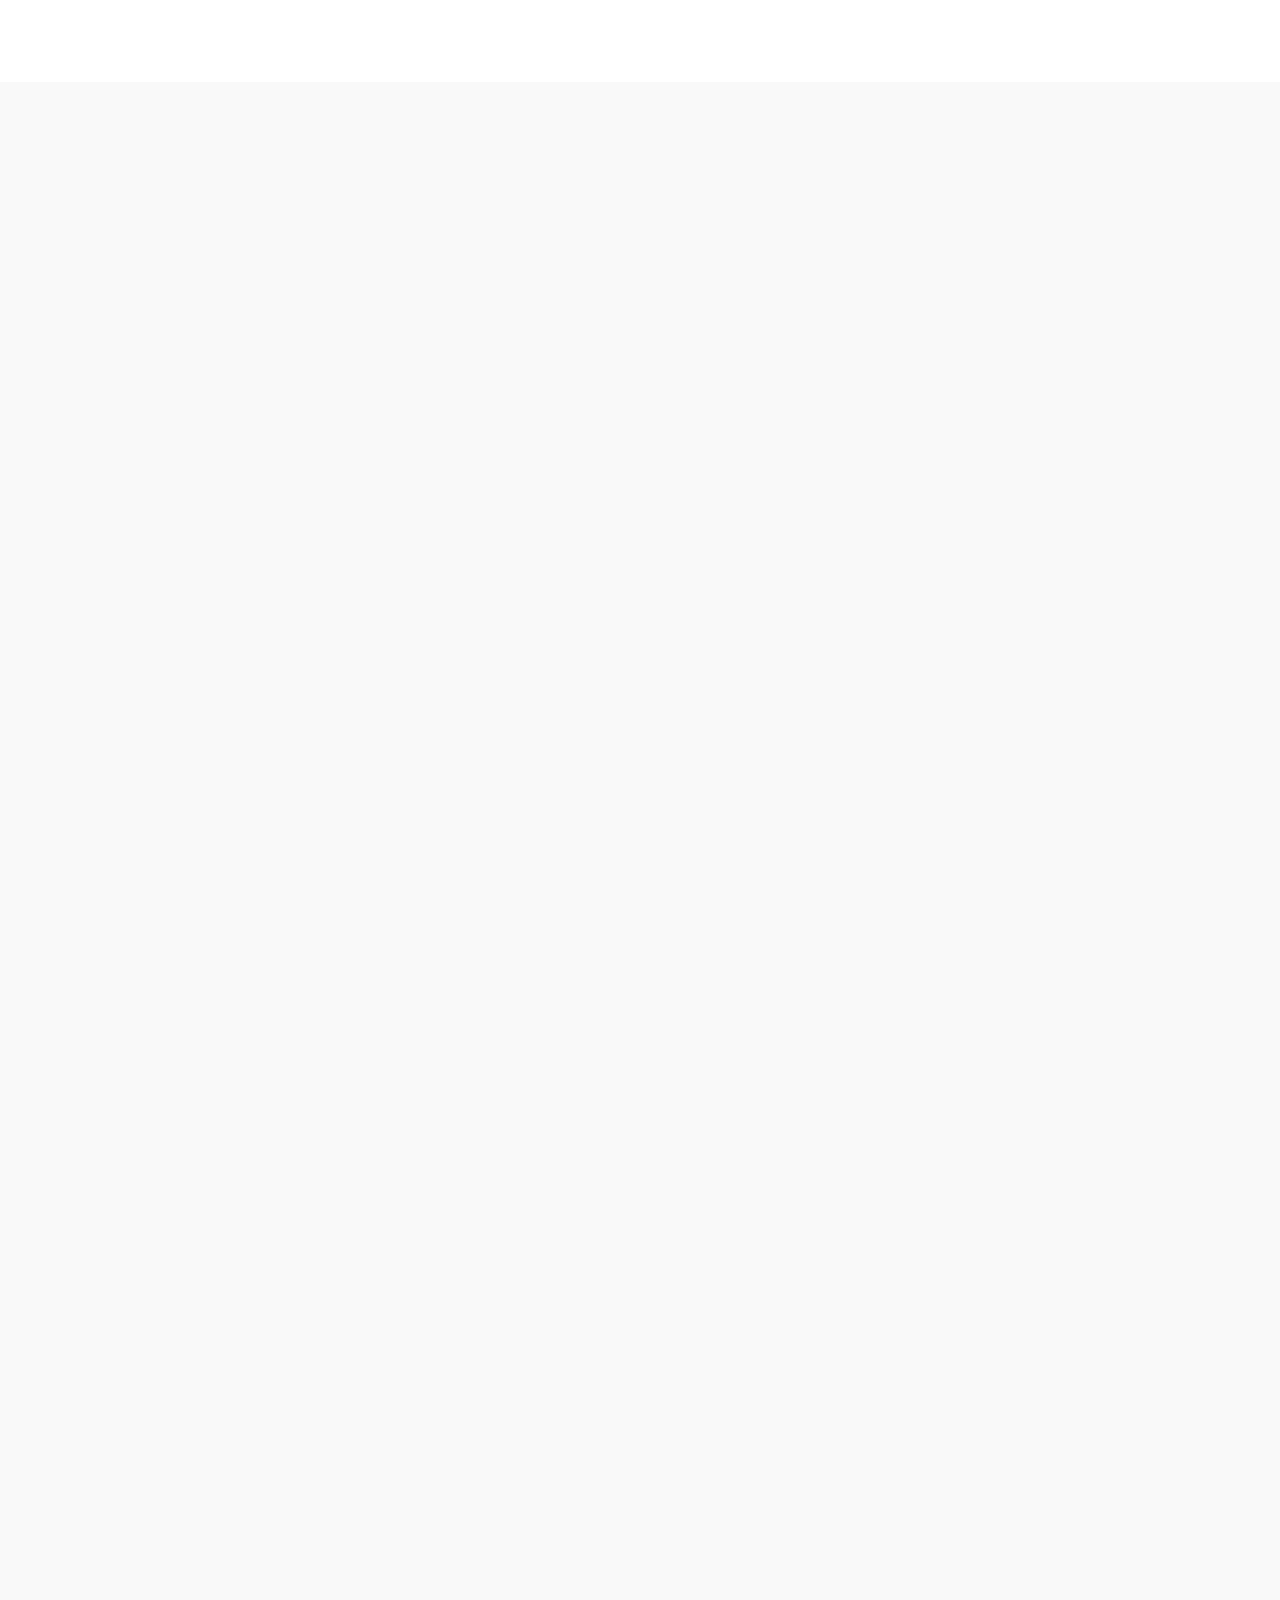
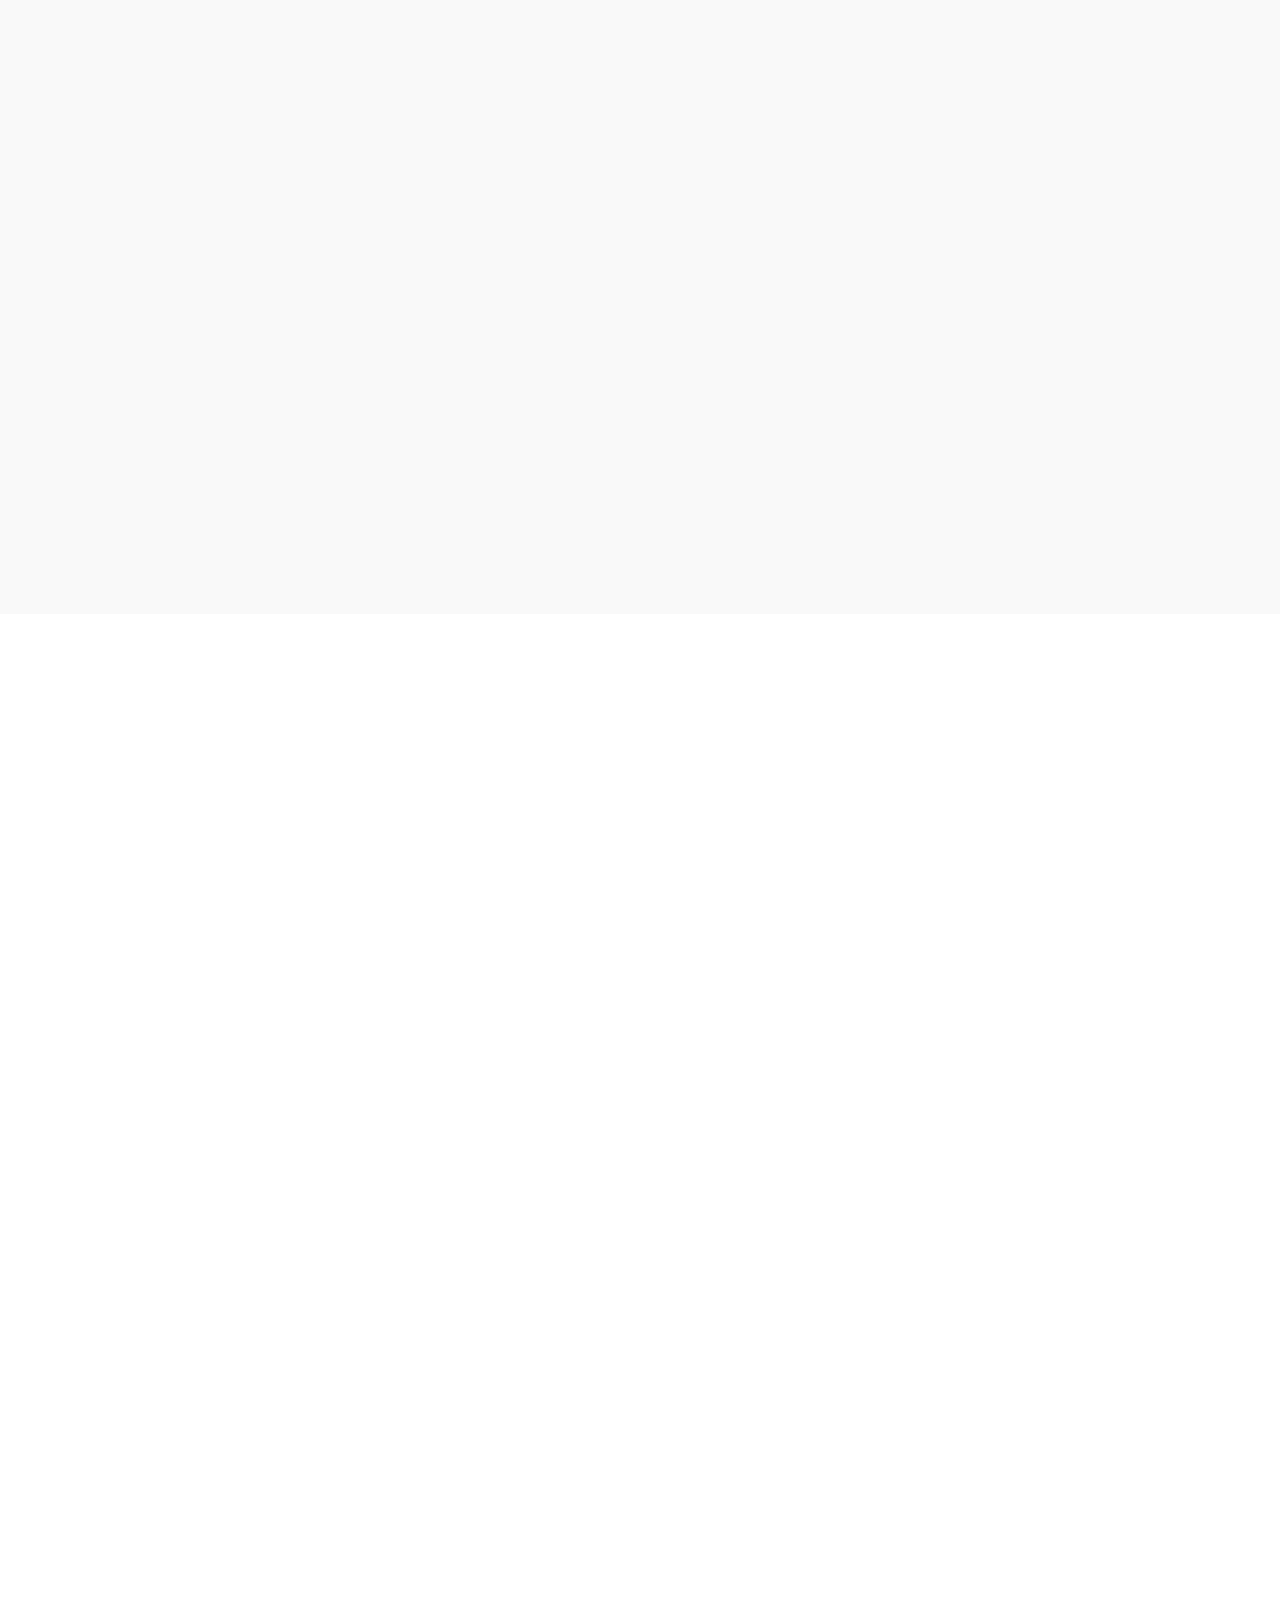
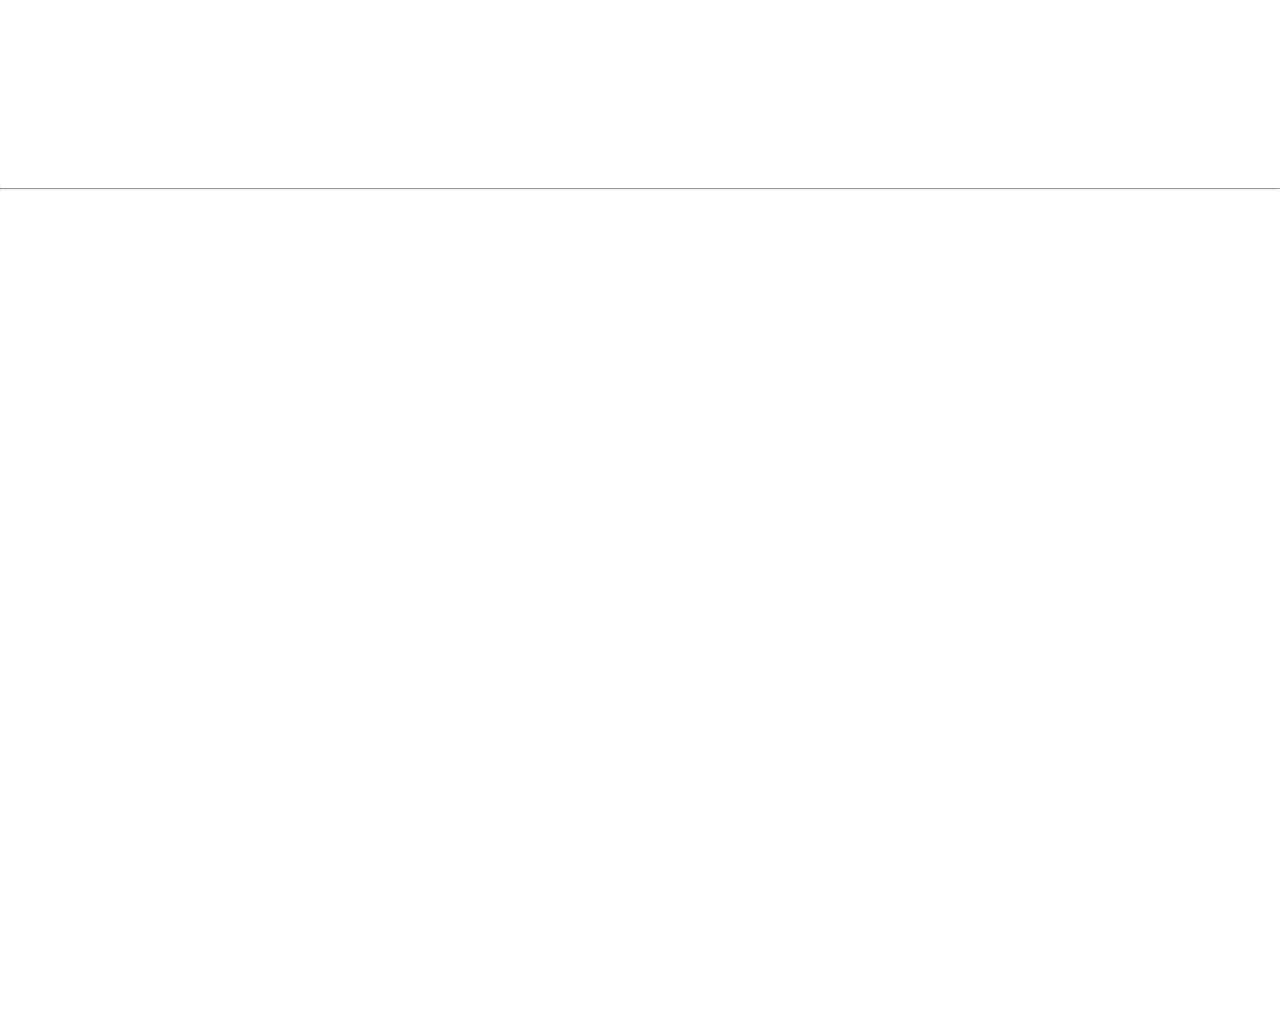
==== commit b97ab6f5: "tercer commit" ====
--- a/index.html
+++ b/index.html
@@ -20,10 +20,10 @@
 <body>
 
 
-    <nav class="navbar navbar-expand-lg navbar-dark" style= "background-color: #C11E23;">
+    <nav class="navbar navbar-expand-lg navbar-dark fixed-top" style= "background-color: #C11E23;">
   <div class="container-fluid">
     <a class="navbar-brand" href="#">
-        <img src="/assets/icons/LOGOCOMPLETO.png" width="150" class="d-inline-block align-items-center navmedia" alt="logo">
+        <img src="./assets/icons/LOGOCOMPLETO.png" width="150" class="d-inline-block align-items-center navmedia" alt="logo">
         
       </a>
   </div>
@@ -44,8 +44,8 @@
             </a>
             <ul class="dropdown-menu" aria-labelledby="navbarDropdown">
               <li><a class="dropdown-item" href="./pages/helados.html">Helados</a></li>
-              <li><a class="dropdown-item" href="#productos">Alfajores</a></li>
-              <li><a class="dropdown-item" href="#productos">Tortas</a></li>
+              <li><a class="dropdown-item" href="./pages/alfajores.html">Alfajores</a></li>
+              <li><a class="dropdown-item" href="./pages/tortas.html">Tortas</a></li>
             </ul>
           </li>
           <li class="nav-item">
@@ -139,13 +139,13 @@
      <div class="row justify-content-md-center g-4">
     
   <div class="col">
-<div class="card wow fadeIn border-0" data-aos="fade-up"
+<div class="card wow fadeIn border-0 inner" data-aos="fade-up"
 data-aos-duration="1000" style="width: 18rem;">
-    <img class="card border-0" src="./assets/img/potes.jpg" alt="Card image cap">
+    <img class="card border-0" src="./assets/img/helado.jpg" alt="Card image cap">
     <div class="card-body">
       <h5 class="card-title">Helados</h5>
       <p class="card-text">Cremas, frutales, especiales de la casa.</p>
-      <a href="./pages/helados.html" class="btn btn-primary">Más info</a>
+      <a href="./pages/helados.html" class="btn btn-primary ">Más info</a>
     </div>
   </div>
   </div> 
@@ -153,38 +153,38 @@
   
 
   <div class="col">
-  <div class="card border-0 wow fadeIn" data-aos="fade-up"
+  <div class="card border-0 wow fadeIn inner" data-aos="fade-up"
   data-aos-duration="1300" style="width: 18rem;">
     <img class="card-img-top" src="./assets/img/tortas.jpg" alt="Card image cap">
     <div class="card-body">
       <h5 class="card-title">Tortas</h5>
-      <p class="card-text">clásicas, heladas, especiales de la casa.</p>
+      <p class="card-text">Clásicas, heladas, especiales de la casa.</p>
+      <a href="./pages/tortas.html" class="btn btn-primary">Más info</a>
+    </div>
+  </div>
+</div>
+
+<div class="col">
+  <div class="card border-0 wow fadeIn inner" data-aos="fade-up"
+  data-aos-duration="1300" style="width: 18rem;">
+    <img class="card-img-top" src="./assets/img/plaito.jpg" alt="Card image cap">
+    <div class="card-body">
+      <h5 class="card-title">Postres Helados</h5>
+      <p class="card-text">Cuatro gustos, almendrado, bombón escocés.</p>
       <a href="#" class="btn btn-primary">Más info</a>
     </div>
   </div>
 </div>
 
+
 <div class="col">
-  <div class="card border-0 wow fadeIn" data-aos="fade-up"
-  data-aos-duration="1300" style="width: 18rem;">
-    <img class="card-img-top" src="./assets/img/tortas.jpg" alt="Card image cap">
-    <div class="card-body">
-      <h5 class="card-title">Meriendas</h5>
-      <p class="card-text">clásicas, heladas, especiales de la casa.</p>
-      <a href="#" class="btn btn-primary">Más info</a>
-    </div>
-  </div>
-</div>
-
-
-<div class="col">
-  <div class="card wow fadeIn border-0" data-aos="fade-up"
+  <div class="card wow fadeIn border-0 inner" data-aos="fade-up"
   data-aos-duration="1600" style="width: 18rem;">
     <img class="card-img-top" src="./assets/img/alfajores.jpg" alt="Card image cap">
     <div class="card-body">
       <h5 class="card-title">Alfajores</h5>
       <p class="card-text">Chocolate, Chocolate blanco, Dulce de leche y Fruta.</p>
-      <a href="#" class="btn btn-primary">Más info</a>
+      <a href="./pages/alfajores.html" class="btn btn-primary">Más info</a>
     </div>
   </div>
 </div>
--- a/style.css
+++ b/style.css
@@ -31,6 +31,15 @@
   margin-left: 30px;
 }
 
+.flexproducts h5 {
+  font-weight: 600;
+  font-size: 17px;
+}
+
+.flexproducts p {
+  font-size: 15px;
+}
+
 .textohistoria h4 {
   font-size: 15px;
   color: gray;
@@ -71,7 +80,7 @@
 
 .cover2 h1 {
   color: white;
-  font-size: 40px;
+  font-size: 38px;
   margin-left: 30px;
   font-weight: bold;
 }
@@ -94,6 +103,20 @@
           box-shadow: rgba(149, 157, 165, 0.2) 0px 8px 24px;
 }
 
+.inner {
+  overflow: hidden;
+}
+
+.inner img {
+  -webkit-transition: all 0.8s ease;
+  transition: all 0.8s ease;
+}
+
+.inner:hover img {
+  -webkit-transform: scale(1.1);
+          transform: scale(1.1);
+}
+
 .btn {
   background-color: #C11E23;
   border-color: #C11E23;
@@ -154,6 +177,32 @@
   background-size: contain;
 }
 
+/* PAG TORTAS */
+.titulo-tortas h1 {
+  color: black;
+  font-size: 40px;
+  margin-left: 30px;
+  font-weight: bold;
+}
+
+.titulo-tortas p {
+  font-size: 15px;
+  font-weight: 500;
+  text-align: center;
+}
+
+.texto-torta h2 {
+  font-size: 20px;
+  width: 500px;
+  margin-right: 50px;
+  font-weight: 600;
+}
+
+.texto-torta p {
+  font-size: 15px;
+}
+
+/* MEDIA QUERYS */
 @media (max-width: 991px) {
   nav img {
     width: 100px;
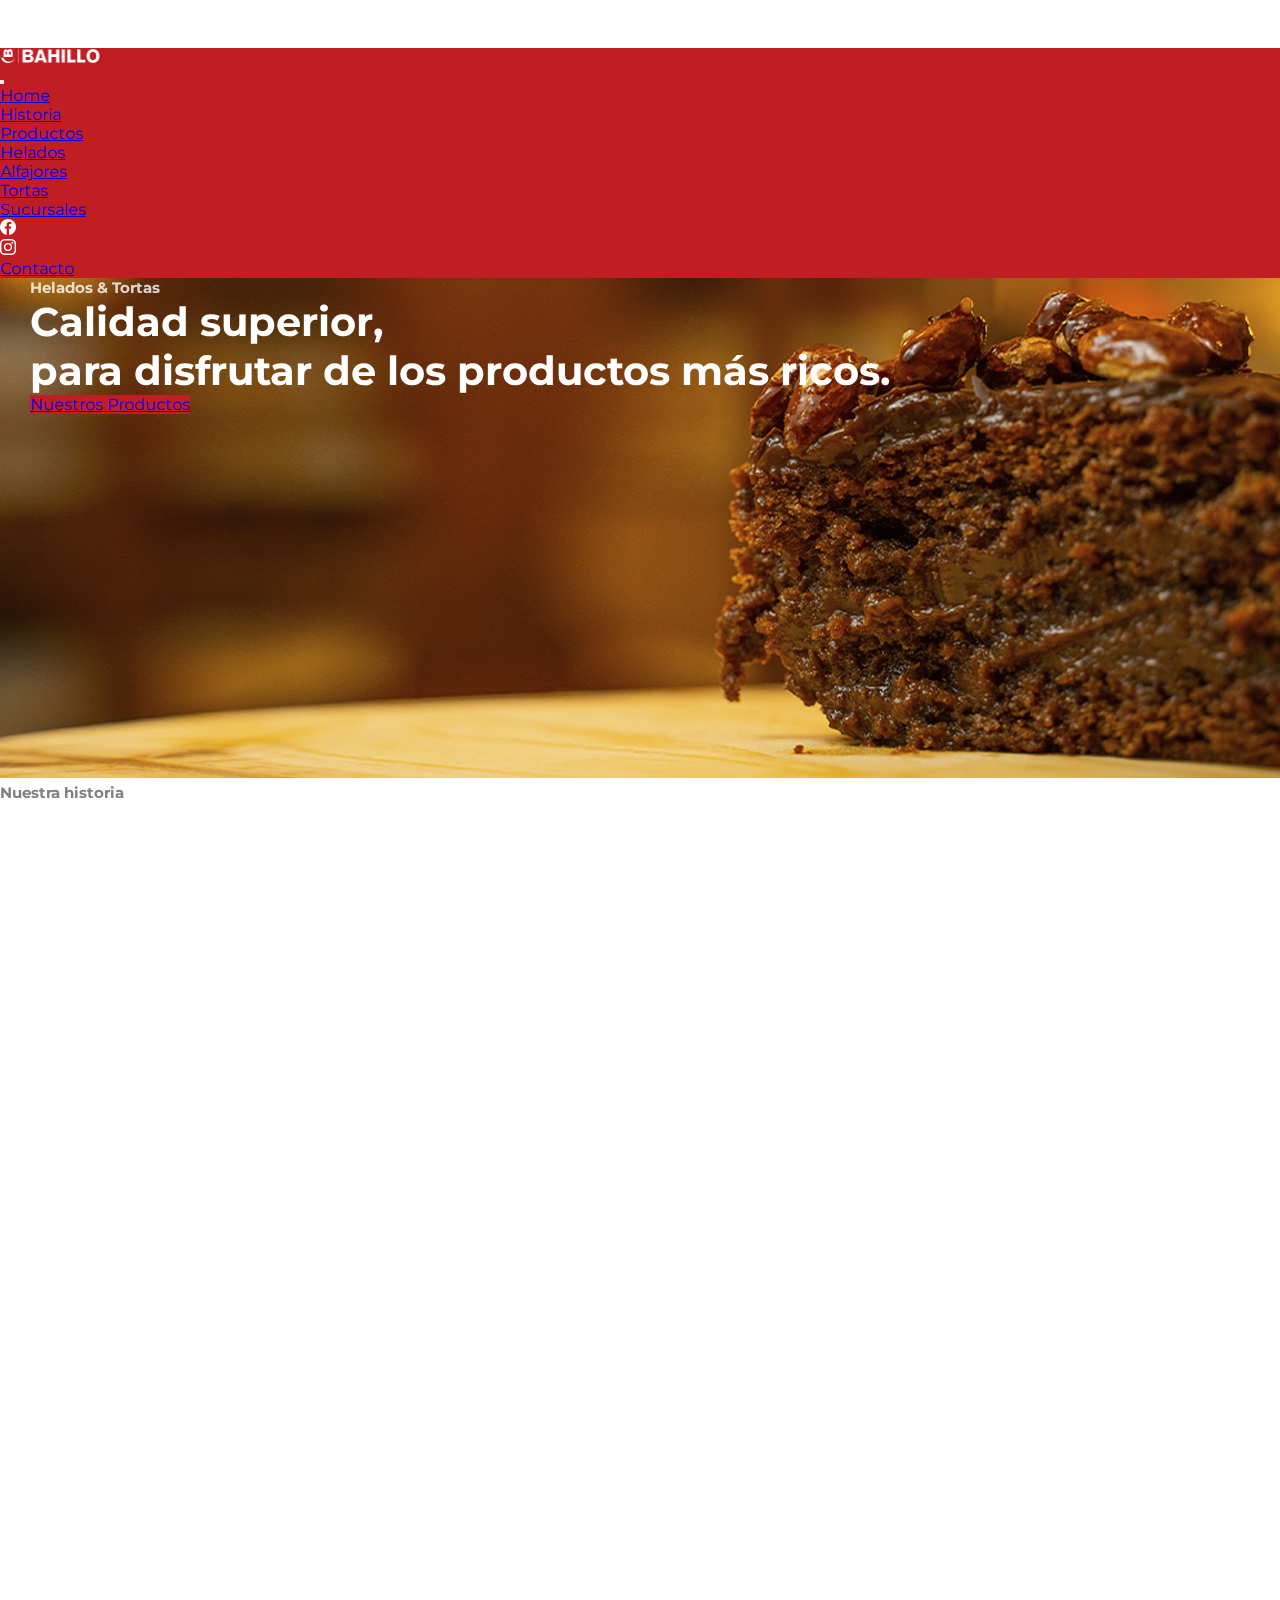
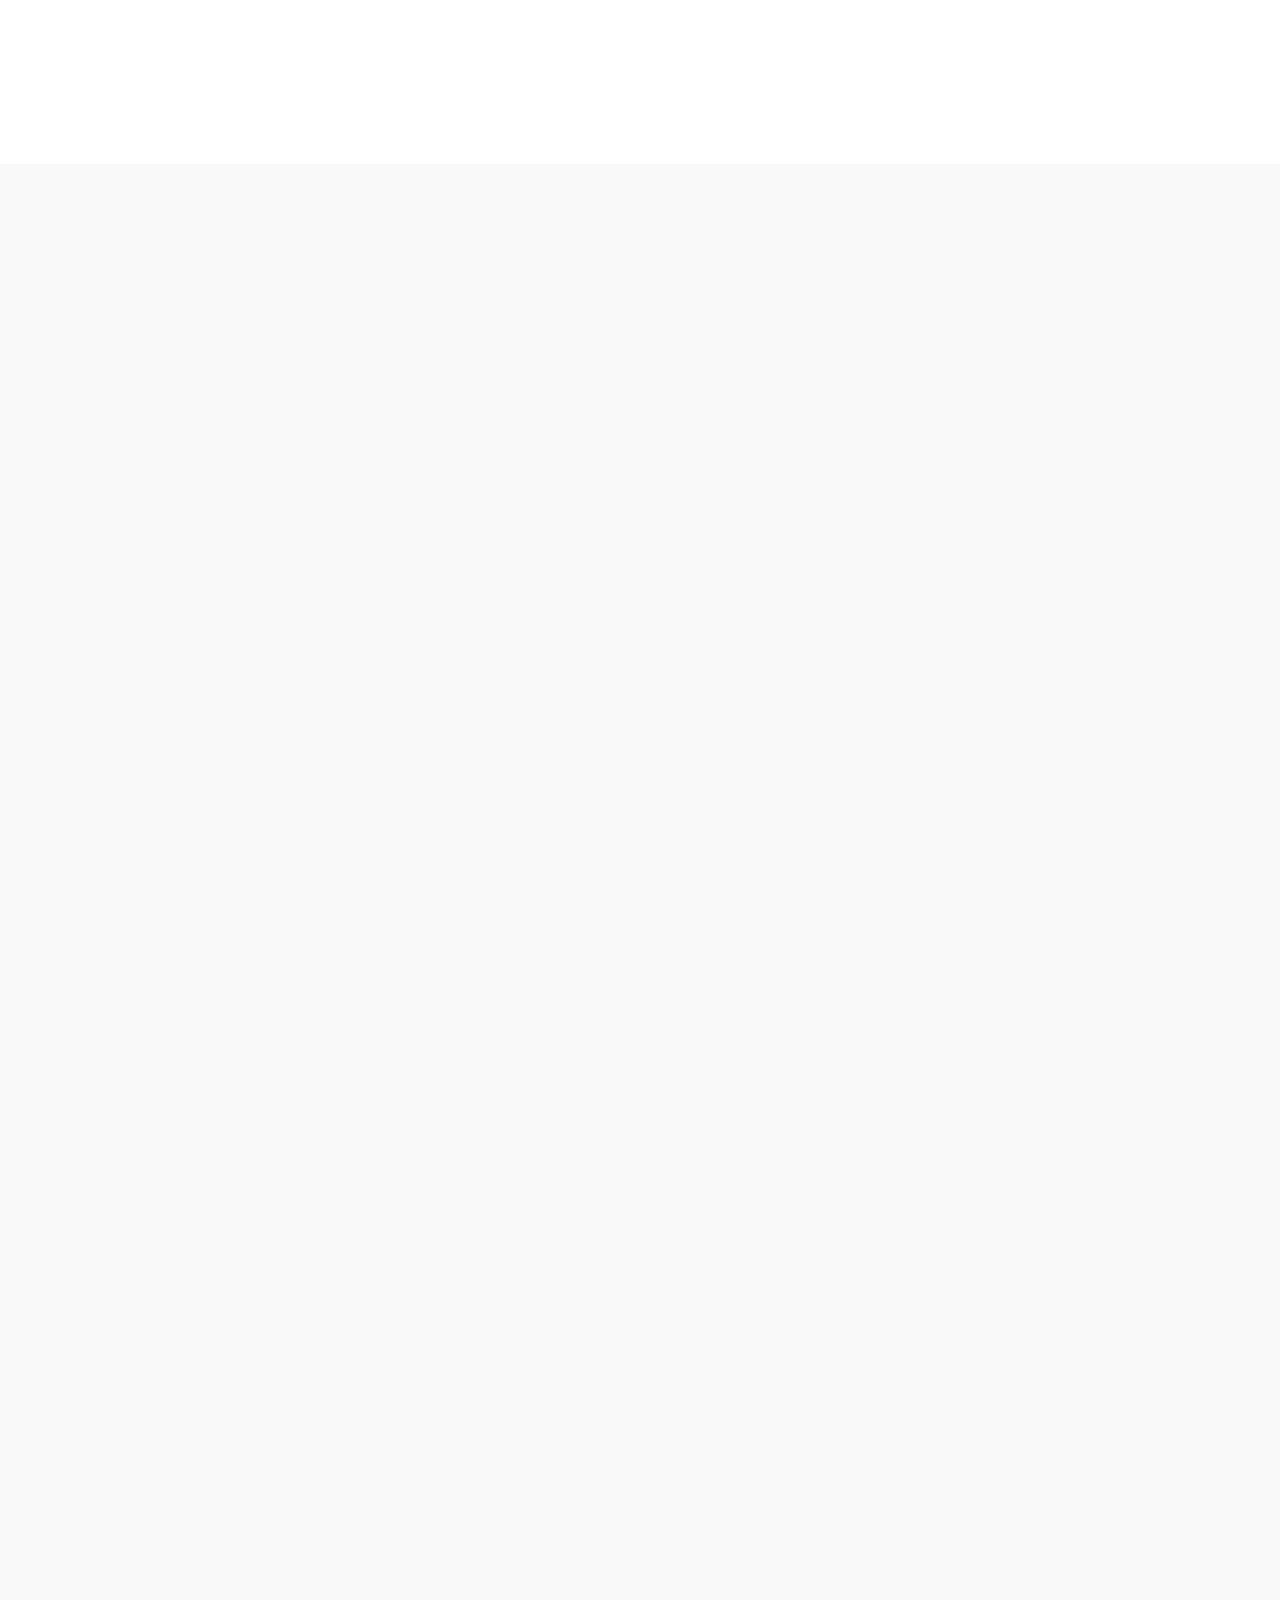
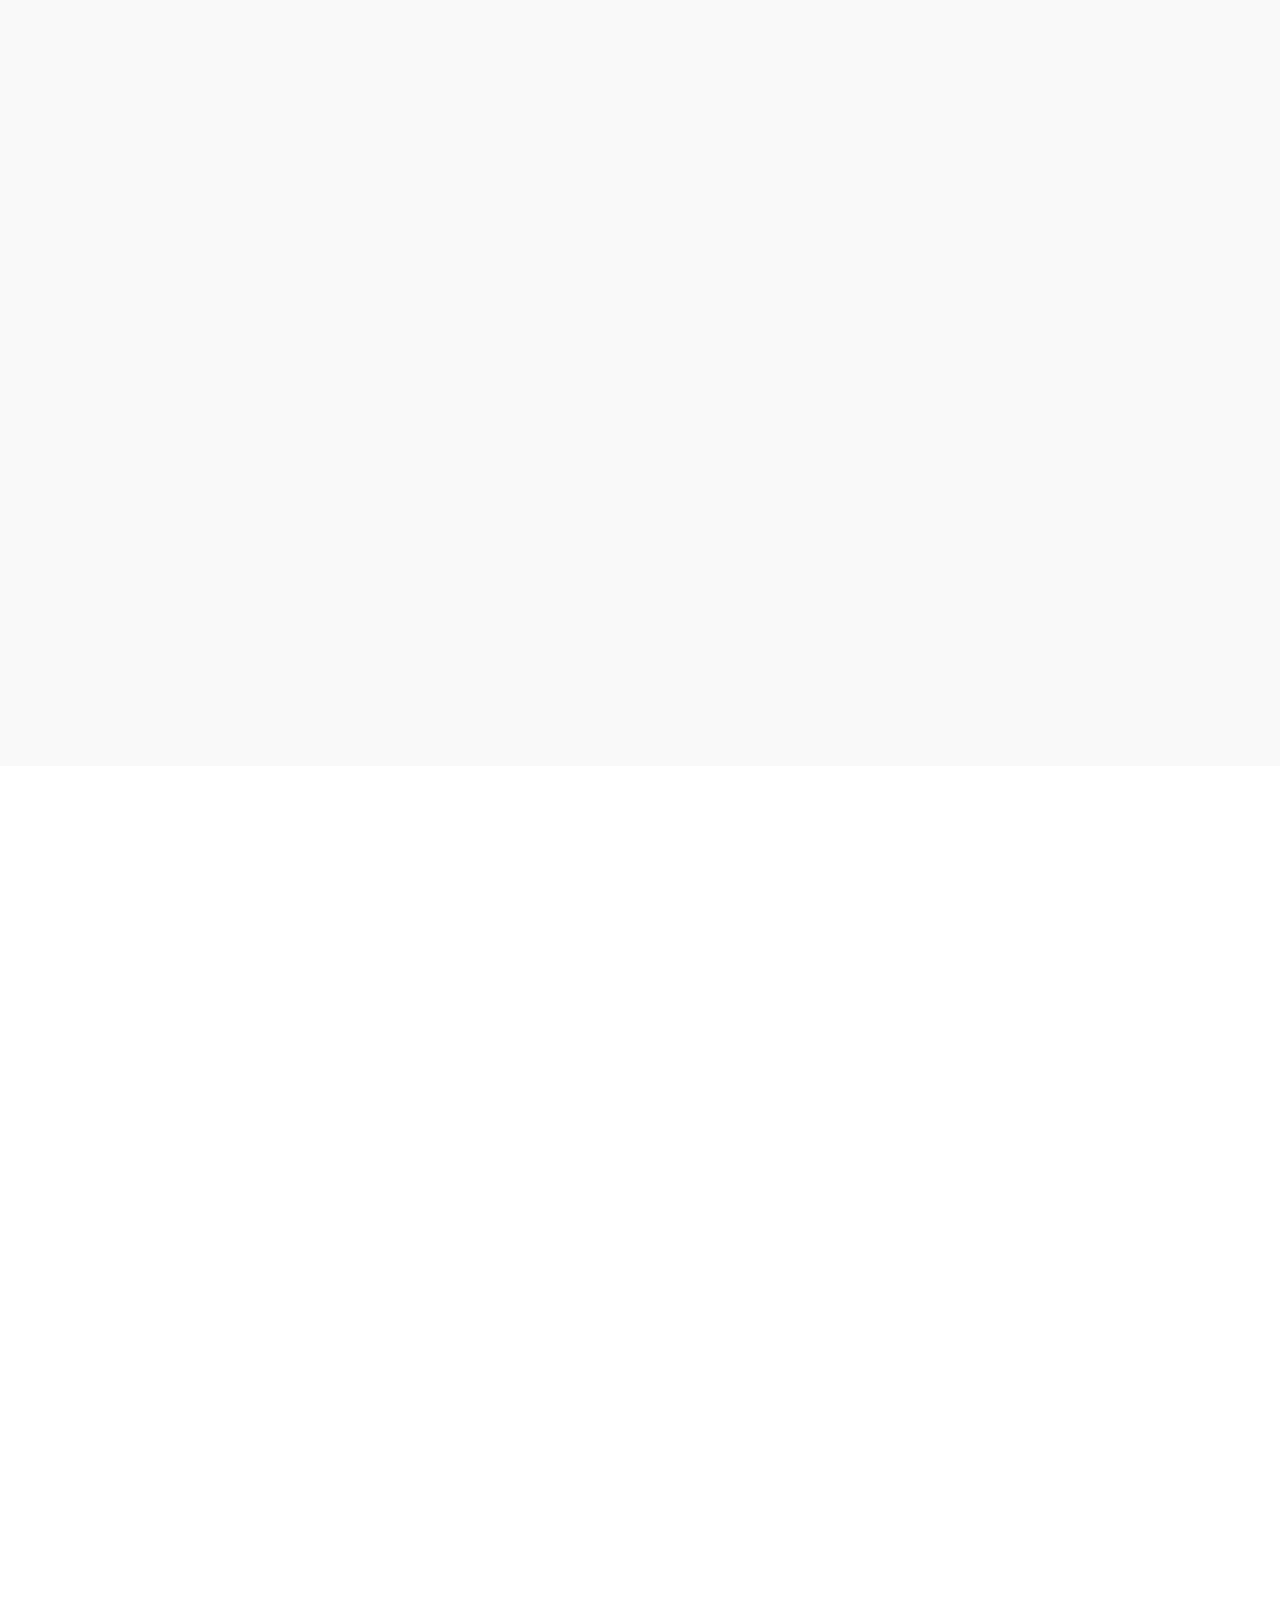
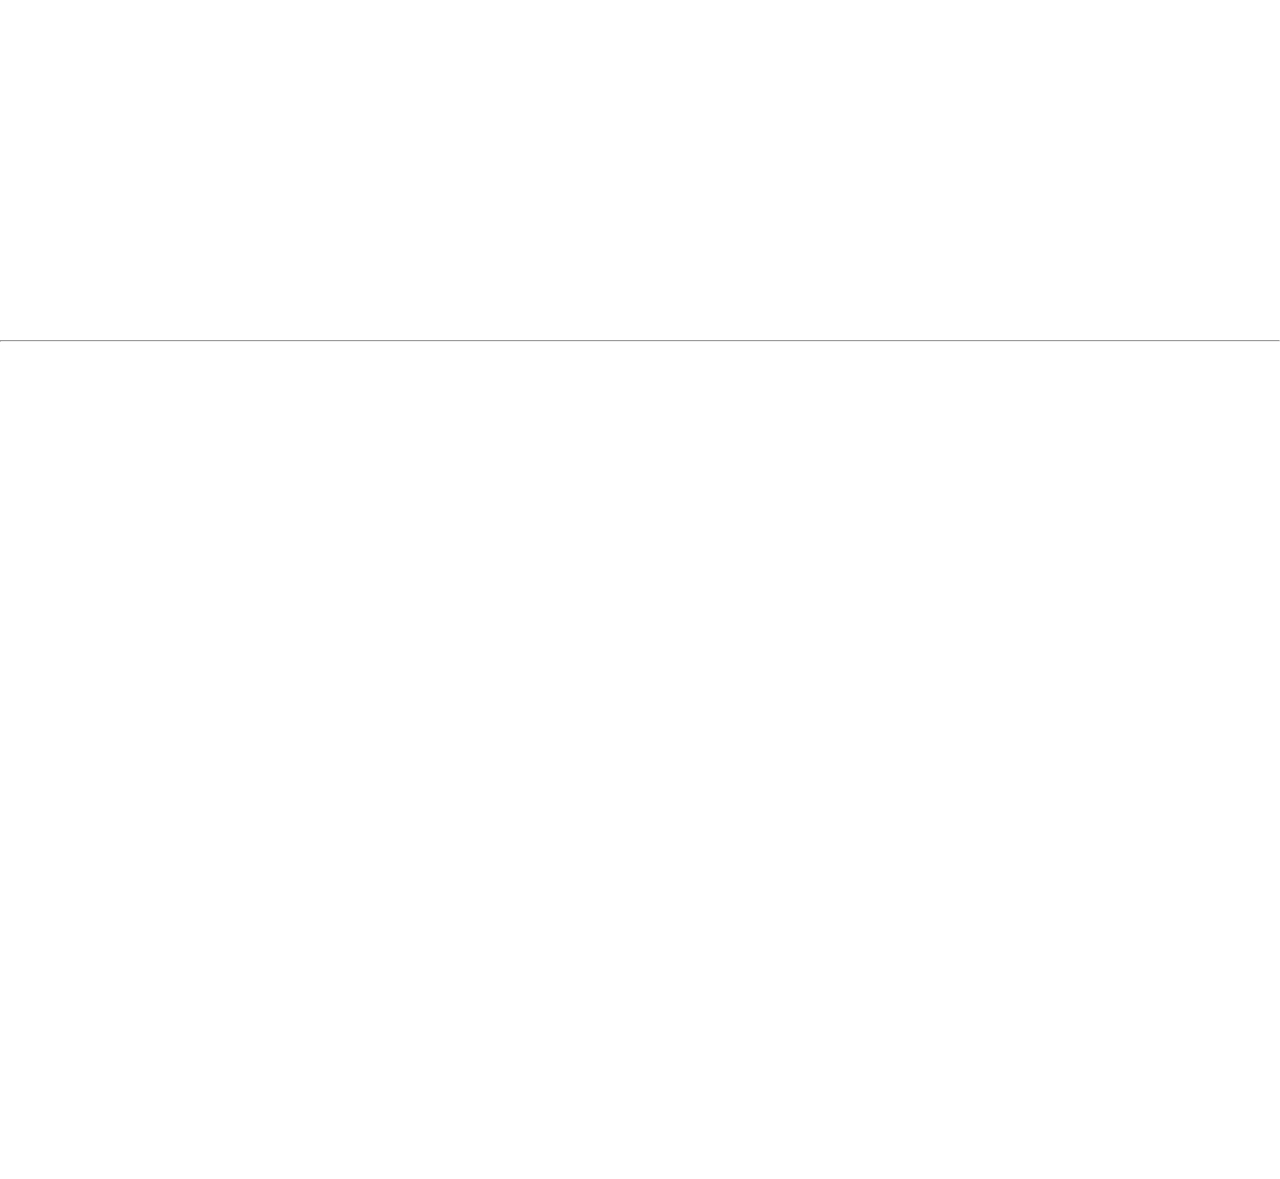
==== commit c6bf58b0: "cuarto commit" ====
--- a/index.html
+++ b/index.html
@@ -20,10 +20,10 @@
 <body>
 
 
-    <nav class="navbar navbar-expand-lg navbar-dark fixed-top" style= "background-color: #C11E23;">
+    <nav class="d-flex navbar navbar-expand-lg navbar-dark fixed-top p-1" style= "background-color: #C11E23;">
   <div class="container-fluid">
     <a class="navbar-brand" href="#">
-        <img src="./assets/icons/LOGOCOMPLETO.png" width="150" class="d-inline-block align-items-center navmedia" alt="logo">
+        <img src="./assets/icons/LOGOCOMPLETO.png" width="100" class="" alt="logo">
         
       </a>
   </div>
@@ -51,6 +51,10 @@
           <li class="nav-item">
             <a class="nav-link" href="#sucursales">Sucursales</a>
           </li>
+          <li><a href="https://www.facebook.com/heladosbahillo1966" target="_blank"><img width="16" height="16" src="./assets/icons/face.png" class="" alt="" style="filter: invert(100%)"></a>
+          </li>
+          <li><a href="https://www.instagram.com/helados.bahillo/" target="_blank"><img width="16" height="16" src="./assets/icons/instagram.svg" class="" alt="" style="filter: invert(100%)"></a>
+          </li>
         <li class="nav-item">
           <a class="nav-link" href="#contacto">Contacto</a>
         </li>
@@ -72,6 +76,13 @@
     <h1 class="wow fadeIn" data-aos="fade-up"
     data-aos-duration="1500">Calidad superior, <br> <span class="wow fade" data-aos="fade-zoom-in"
     data-aos-duration="2500">para disfrutar de los productos más ricos.</span></h1>
+
+   <!--  <div class="d-flex align-items-start justify-content-between">
+    <h2>Seguinos en nuestras redes</h2>
+    <img src="./assets/icons/face.png" alt="facebook">
+    <img src="./assets/icons/instagram.svg" alt="instagram">
+
+    </div> -->
     
     <a href="#productos" type="button" class="btn btn-danger btn-sm class wow fade" data-aos="fade-zoom-in"
     data-aos-duration="2500">Nuestros Productos</a>
@@ -267,7 +278,7 @@
 data-aos-duration="1500">
     <footer class="py-5">
       <div class="row">
-        <div class="col-2">
+        <div class="col">
           <h5>Secciones</h5>
           <ul class="nav flex-column">
             <li class="nav-item mb-2"><a href="#home" class="nav-link p-0 text-muted">Home</a></li>
@@ -278,7 +289,7 @@
           </ul>
         </div>
   
-        <div class="col-2">
+        <div class="col">
           <h5>Section</h5>
           <ul class="nav flex-column">
             <li class="nav-item mb-2"><a href="#" class="nav-link p-0 text-muted">Home</a></li>
@@ -289,7 +300,7 @@
           </ul>
         </div>
   
-        <div class="col-2">
+        <div class="col">
           <h5>Section</h5>
           <ul class="nav flex-column">
             <li class="nav-item mb-2"><a href="#" class="nav-link p-0 text-muted">Home</a></li>
--- a/style.css
+++ b/style.css
@@ -2,6 +2,10 @@
   margin: 0;
   padding: 0;
   font-family: 'Montserrat', sans-serif;
+}
+
+body {
+  margin-top: 48px;
 }
 
 .cover {
@@ -18,6 +22,12 @@
   font-weight: bold;
 }
 
+.cover h2 {
+  font-size: 15px;
+  color: rgba(255, 255, 255, 0.801);
+  margin-left: 30px;
+}
+
 .cover h3 {
   font-size: 15px;
   color: rgba(255, 255, 255, 0.801);
@@ -38,6 +48,7 @@
 
 .flexproducts p {
   font-size: 15px;
+  line-height: 25px;
 }
 
 .textohistoria h4 {
@@ -51,6 +62,14 @@
 
 .textohistoria p {
   color: gray;
+}
+
+.form-helados {
+  margin-top: 500px;
+}
+
+.textproducts {
+  margin-top: 100px;
 }
 
 .textproducts h2 {
@@ -142,6 +161,10 @@
 }
 
 /* HELADOS */
+.espacio {
+  margin-top: 500px;
+}
+
 .container div {
   line-height: 30px;
 }
@@ -178,6 +201,13 @@
 }
 
 /* PAG TORTAS */
+.titulo-tortas {
+  width: 100%;
+  background-image: url(./assets/img/fondo.png);
+  background-size: cover;
+  background-repeat: no-repeat;
+}
+
 .titulo-tortas h1 {
   color: black;
   font-size: 40px;
